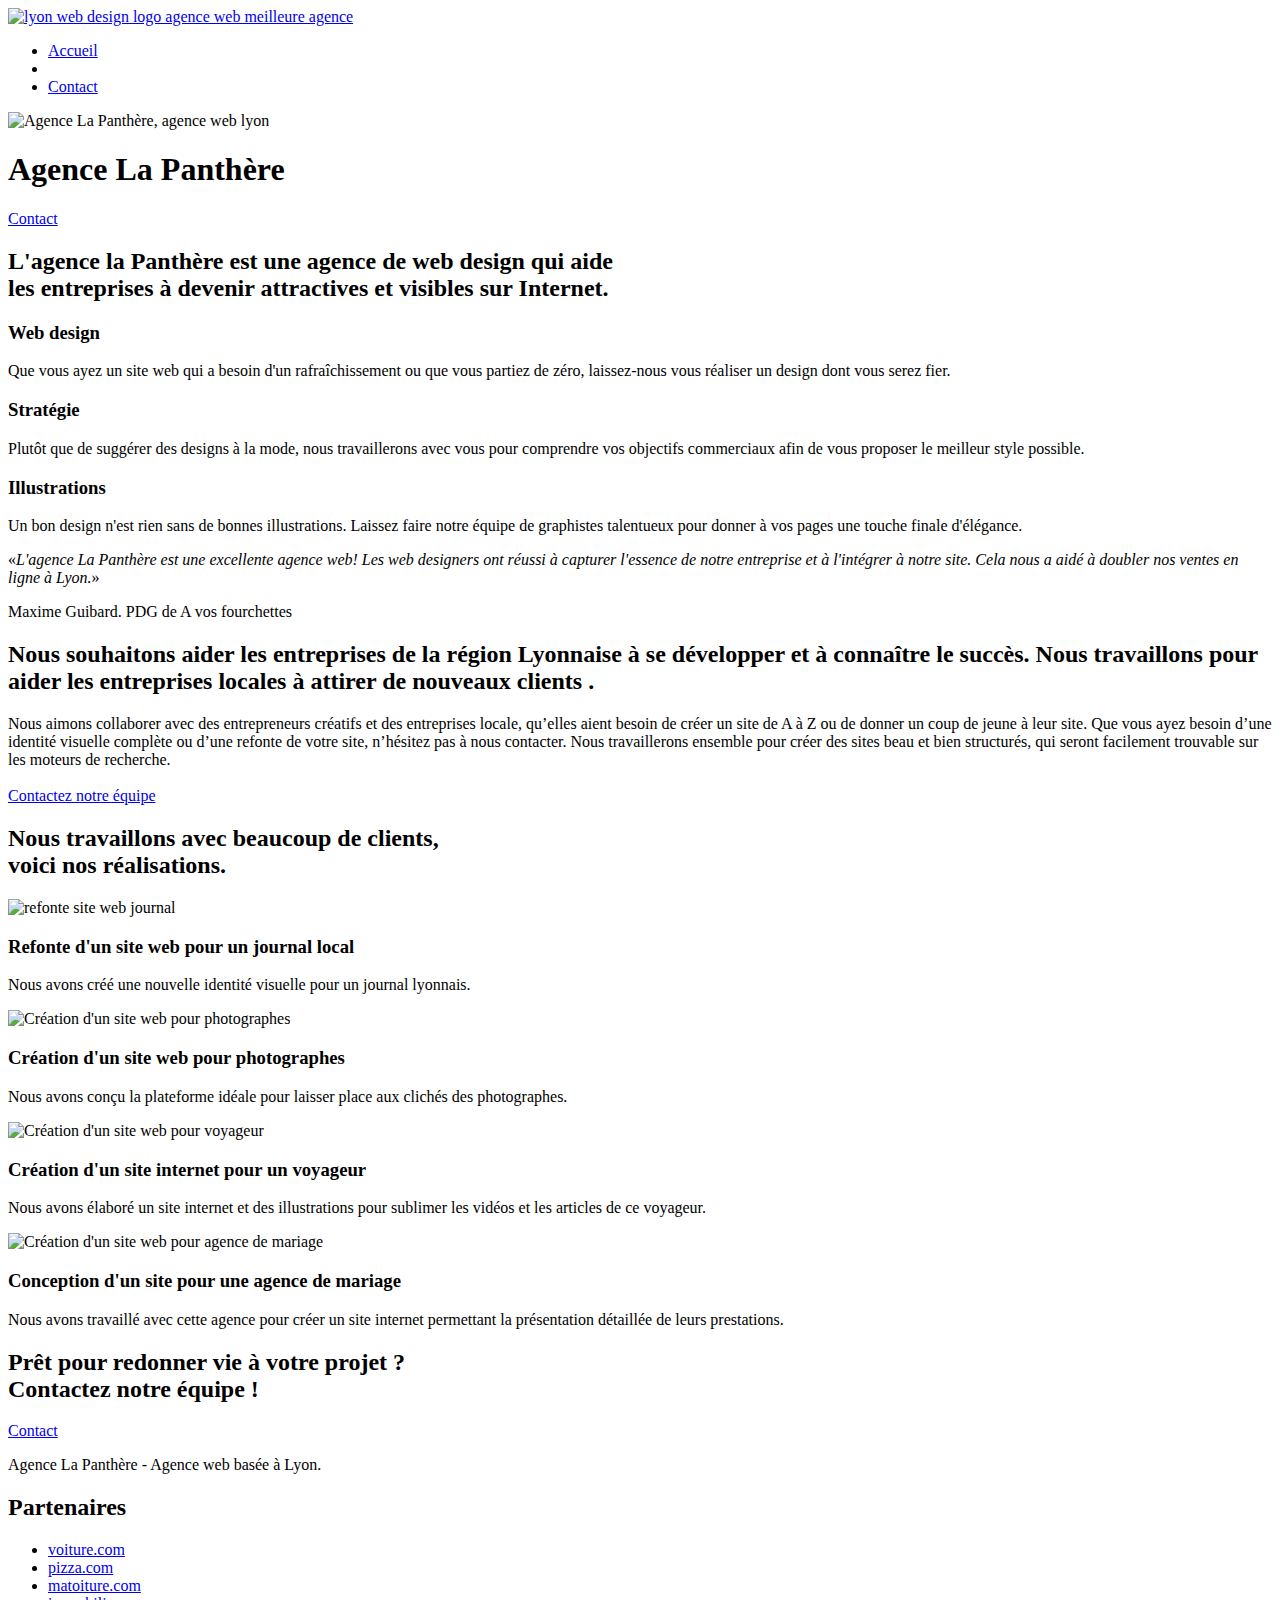
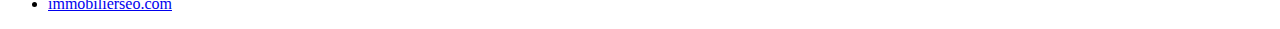
==== index.html @ 060bcd55 "minifierfontawesomecss" ====
<!doctype html>
<html lang="fr">
<head>
    <meta charset="utf-8">
    <meta name="keywords" content=" agence design lyon, web design, graphistes, graphiste, entrepreneurs créatifs, identité visuelle, comment for web design, comment apprendre le web design, comment faire du web design, comment faire responsive web design, comment réaliser un web design, comment créer un design web avec photoshop, comment faire un site web design, comment créer un site web design, outil web design, pourquoi choisir le design, qu'est ce que web design, qui crée des sites internet, le web design c'est quoi">
    <meta name="description" content="L'agence la Panthère, située à Lyon, est une agence de web design qui aide les entreprises à devenir attractives et visibles sur Internet.">
    <meta name="viewport" content="width=device-width, initial-scale=1.0, viewport-fit=cover">
	<meta name=" robots" content=" index, follow"/>
    <link rel="shortcut icon" type="image/png" href="favicon.jpg">
    
	<link rel="stylesheet" type="text/css" href="./css/bootstrap.min.css">
	<link rel="stylesheet" type="text/css" href="style.css">
	<link rel="stylesheet" type="text/css" href="./css/font-awesome.min.css">
	<link rel="stylesheet" type="text/css" href="./css/et-line.min.css">
	
    
	<script src="./js/jquery-2.1.0.min.js"></script>
	<script src="./js/bootstrap.min.js"></script>
	<script src="./js/blocs.min.js"></script>
	<script src="./js/jquery.touchSwipe.js" defer></script>
	<script src="./js/gmaps.js"></script>

    <title>La Panthère, agence de web design - Lyon</title>

    
</head>
<body>

<div class="page-container">

	<header>
		<div class="bloc bgc-white l-bloc " id="bloc-0">
			<div class="container bloc-sm">

				<nav class="navbar row">
					<div class="navbar-header">
						<a class="navbar-brand" href="index.html"><img src="img/agence-la-panthere-monochrome.webp" alt="lyon web design logo agence web meilleure agence" height="40" width="auto" /></a>
					</div>
					<div class="collapse navbar-collapse navbar-1 special-dropdown-nav">
						<ul class="site-navigation nav navbar-nav">
							<li>
								<a href="index.html">Accueil</a>
							</li>
							<li>
							</li>
							<li>
								<a href="contact.html">Contact</a>
							</li>
						</ul>
					</div>
				</nav>
			</div>
		</div>
	</header>

	<main>
		<div class="bloc bgc-dark-slate-blue bg-banniere d-bloc bg-t-edge bloc-bg-texture texture-paper b-parallax" id="bloc-1-hero">
			<div class="container bloc-lg">
				<div class="row tight-width-space white-background">
					<div class="row tight-width-whitespace">
						<div class="col-sm-12">
							<img src="img/logo.webp" class="center-block image-resize-mode" height="auto" width="100" alt="Agence La Panthère, agence web lyon" />
							<h1 class="text-center hero-bloc-text tc-white ">
								Agence La Panthère
							</h1>
							<div class="text-center">
								<a href="contact.html" class="btn btn-lg btn-clean btn-rd cta-hero btn-atomic-tangerine" id="cta-hero">Contact</a>
							</div>
						</div>
					</div>
				</div>
			</div>
		</div>

		<div class="bloc bgc-white l-bloc" id="bloc-2-services">
			<div class="container bloc-md">
				<div class="row">
					<div class="col-sm-12 text-center">
						<h2>L'agence la Panthère est une agence de web design qui aide <br> les entreprises à devenir attractives et visibles sur Internet.</h2>
					</div>
				</div>
				<div class="row voffset-lg med-width-whitespace">
					<div class="col-sm-4">
						<div class="text-center">
							<span class="et-icon-browser sm-shadow icon-dark-slate-blue icons icon-lg"></span>
						</div>
						<h3 class="mg-md text-center">
							Web design
						</h3>
						<p class="text-center ">
							Que vous ayez un site web qui a besoin d'un rafraîchissement ou que vous partiez de zéro, laissez-nous vous réaliser un design dont vous serez fier.
						</p>
					</div>
					<div class="col-sm-4">
						<div class="text-center">
							<span class="et-icon-presentation sm-shadow icon-dark-slate-blue icons icon-lg"></span>
						</div>
						<h3 class="mg-md text-center">
							Stratégie
						</h3>
						<p class="text-center ">
							Plutôt que de suggérer des designs à la mode, nous travaillerons avec vous pour comprendre vos objectifs commerciaux afin de vous proposer le meilleur style possible.<br>
						</p>
					</div>
					<div class="col-sm-4">
						<div class="text-center">
							<span class="et-icon-edit sm-shadow icon-dark-slate-blue icons icon-lg"></span>
						</div>
						<h3 class="mg-md text-center">
							Illustrations
						</h3>
						<p class="text-center ">
							Un bon design n'est rien sans de bonnes illustrations. Laissez faire notre équipe de graphistes talentueux pour donner à vos pages une touche finale d'élégance.
						</p>
					</div>
				</div>
				<div class="row voffset-lg voffset">
					<div class="col-xs-12 col-md-8 col-md-offset-2 text-center">
						<q><i>L'agence La Panthère est une excellente agence web! Les web designers ont réussi à capturer l'essence de notre entreprise et à l'intégrer à notre site. Cela nous a aidé à doubler nos ventes en ligne à Lyon.</i></q>
						<p>Maxime Guibard. PDG de A vos fourchettes</p>
					</div>
				</div>
			</div>
		</div>

		<div class="bloc tc-white bgc-atomic-tangerine bg-presentation d-bloc bloc-bg-texture texture-paper b-parallax" id="bloc-3-what-i-do">
			<div class="container bloc-lg">
				<div class="row tight-width-whitespace black-background">
					<div class="col-sm-12">
						<h2 class="mg-md text-center tc-white">
							Nous souhaitons aider les entreprises de la région Lyonnaise à se développer et à connaître le succès. Nous travaillons pour aider les entreprises locales à attirer de nouveaux clients .<br>
						</h2>
						<p class="text-center white">
							Nous aimons collaborer avec des entrepreneurs créatifs et des entreprises locale, qu’elles aient besoin de créer un site de A à Z ou de donner un coup de jeune à leur site. Que vous ayez besoin d’une identité visuelle complète ou d’une refonte de votre site, n’hésitez pas à nous contacter. Nous travaillerons ensemble pour créer des sites beau et bien structurés, qui seront facilement trouvable sur les moteurs de recherche. <br><br><a class="ltc-white bold-link" href="contact.html">Contactez notre équipe</a><br>
						</p>
					</div>
				</div>
			</div>
		</div>

		<div class="bloc bgc-white bg-lines-h2-bg bg-repeat l-bloc" id="bloc-4-portfolio">
			<div class="container bloc-lg">
				<div class="row">
					<div class="col-sm-12 text-center">
						<h2>Nous travaillons avec beaucoup de clients, <br> voici nos réalisations.</h2>
					</div>
				</div>
				<div class="row tight-width-whitespace portfolio-row">
					<div class="col-sm-6">
						<img src="img/1.webp" alt="refonte site web journal" class="img-responsive portfolio-thumb" />
						<h3 class="mg-md text-center">
							Refonte d'un site web pour un journal local
						</h3>
						<p class="text-center">
							Nous avons créé une nouvelle identité visuelle pour un journal lyonnais.
						</p>
					</div>
					<div class="col-sm-6">
						<img src="img/2.webp" class="img-responsive portfolio-thumb" alt="Création d'un site web pour photographes" />
						<h3 class="mg-md text-center">
							Création d'un site web pour photographes
						</h3>
						<p class="text-center">
							Nous avons conçu la plateforme idéale pour laisser place aux clichés des photographes.
						</p>
					</div>
				</div>
				<div class="row tight-width-whitespace portfolio-row">
					<div class="col-sm-6">
						<img src="img/3.webp" class="img-responsive portfolio-thumb" alt="Création d'un site web pour voyageur"/>
						<h3 class="mg-md text-center">
							Création d'un site internet pour un voyageur
						</h3>
						<p class="text-center">
							Nous avons élaboré un site internet et des illustrations pour sublimer les vidéos et les articles de ce voyageur.
						</p>
					</div>
					<div class="col-sm-6">
						<img src="img/4.webp" class="img-responsive portfolio-thumb" alt="Création d'un site web pour agence de mariage" />
						<h3 class="mg-md text-center">
							Conception d'un site pour une agence de mariage
						</h3>
						<p class="text-center">
							Nous avons travaillé avec cette agence pour créer un site internet permettant la présentation détaillée de leurs prestations.
						</p>
					</div>
				</div>
			</div>
		</div>

		<div class="bloc bgc-dark-slate-blue bg-banniere d-bloc bloc-bg-texture texture-paper" id="bloc-5-cta">
			<div class="container bloc-lg">
				<div class="row tight-width-space white-background">
					<div class="row">
						<h2 class="mg-md text-center tc-white">
							Prêt pour redonner vie à votre projet ?<br>Contactez notre équipe !
						</h2>
						<div class="col-sm-12 text-center">
							<a href="contact.html" class="btn btn-atomic-tangerine btn-clean btn-rd btn-lg cta-hero">Contact</a>
						</div>
					</div>
				</div>
			</div>
		</div>
	</main>

	<footer>
		<div class="bloc bgc-atomic-tangerine d-bloc" id="bloc-8">
			<div class="container bloc-sm">
				<div class="row">
					<div class="col-sm-12">
						<p class="text-center white descriptionsite">
							Agence La Panthère - Agence web basée à Lyon.<br>
						</p>
						<div class="row row-no-gutters social descriptionsite">
							<div class="col-sm-3">
								<div class="text-center">
									<a class="social" href="index.html" aria-label="twitter"><span class="fa fa-twitter icon-md"></span></a>
								</div>
							</div>
							<div class="col-sm-3">
								<div class="text-center">
									<a class="social" href="index.html" aria-label="facebook"><span class="fa fa-facebook icon-md"></span></a>
								</div>
							</div>
							<div class="col-sm-3">
								<div class="text-center">
									<a class="social" href="index.html" aria-label="dribbble"><span class="fa fa-dribbble icon-md"></span></a>
								</div>
							</div>
							<div class="col-sm-3">
								<div class="text-center">
									<a class="social" href="index.html" aria-label="instagram"><span class="fa fa-instagram icon-md"></span></a>
								</div>
							</div>
						</div>
						<div class="row">
							<div class="col-sm-4">
								<h2>Partenaires</h2>
									<ul>
										<li><a href="voiture.com">voiture.com</a></li>
										<li><a href="pizza.com">pizza.com</a></li>
										<li><a href="matoiture.com">matoiture.com</a></li>
										<li><a href="immobilierseo.com">immobilierseo.com</a></li>
									</ul>		
							</div>
						</div>
					</div>
				</div>
			</div>
		</div>
	</footer>

</div>

  

</body>
</html>
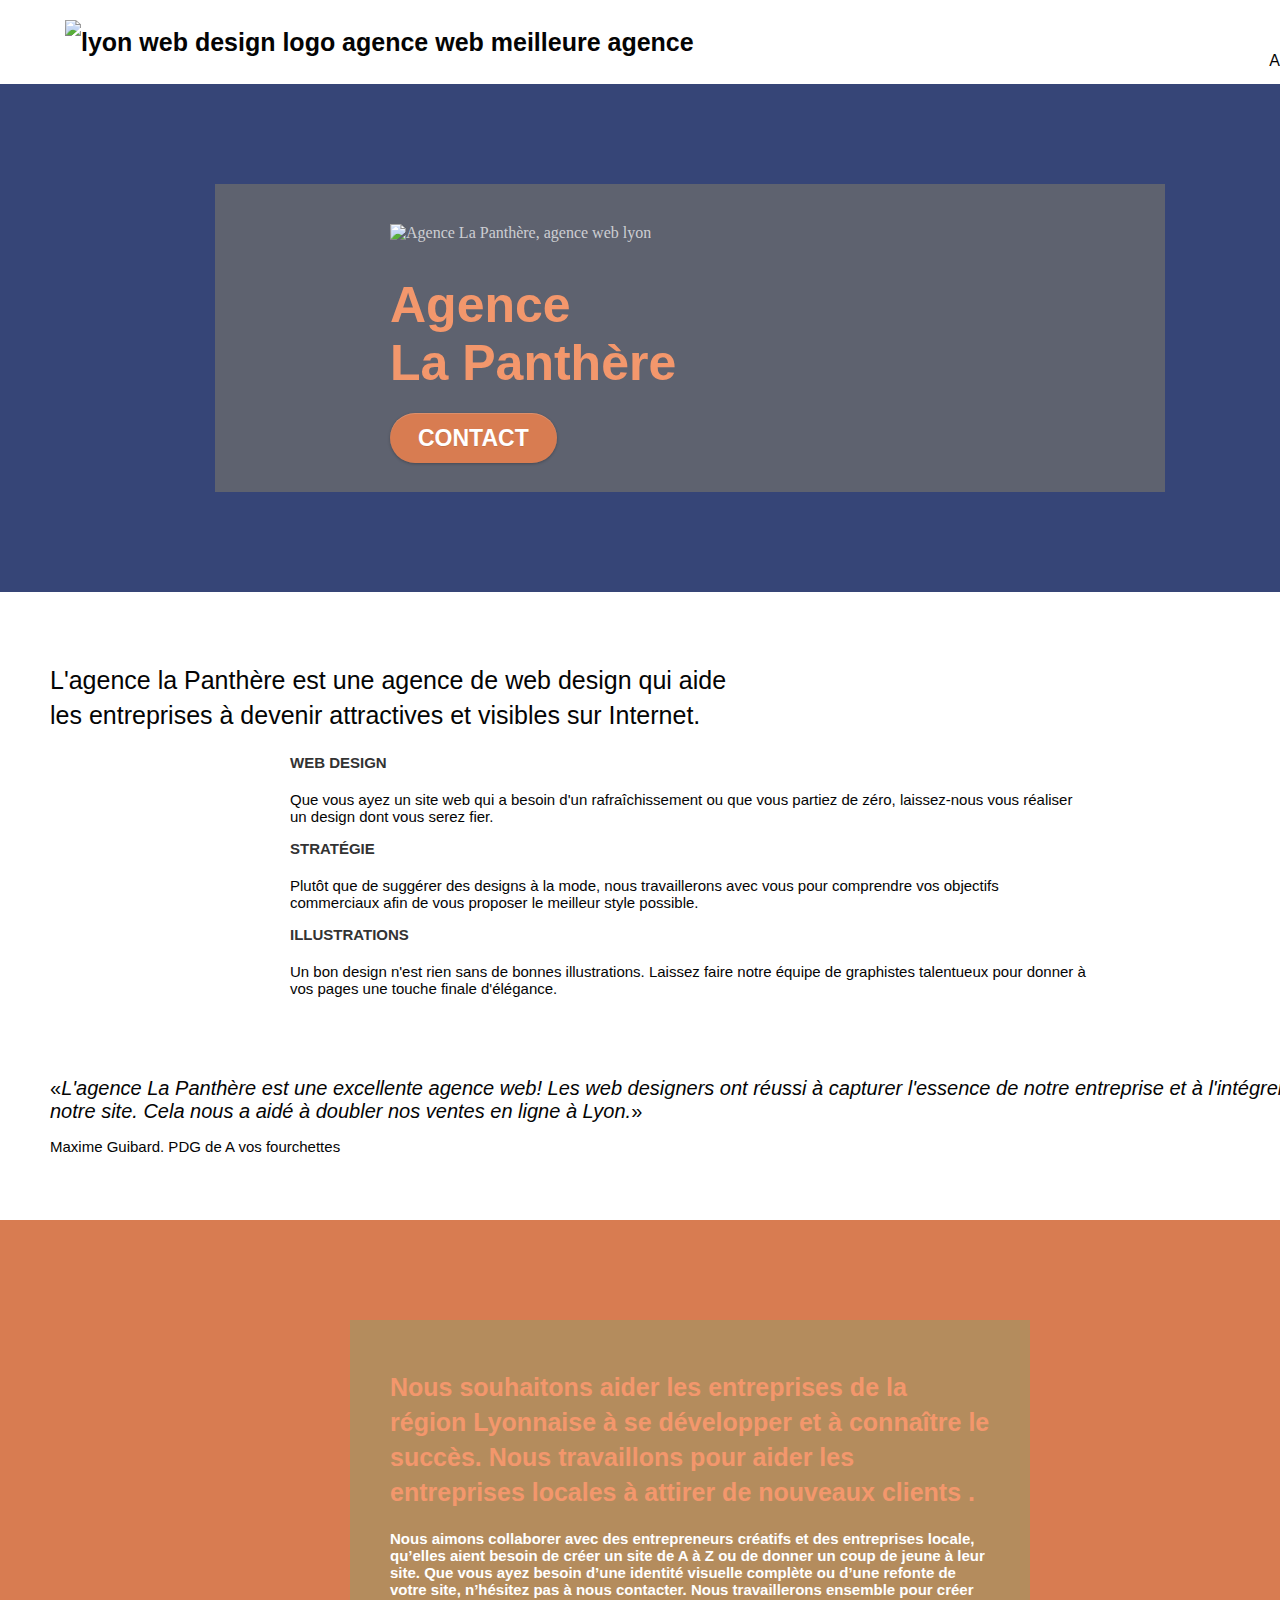
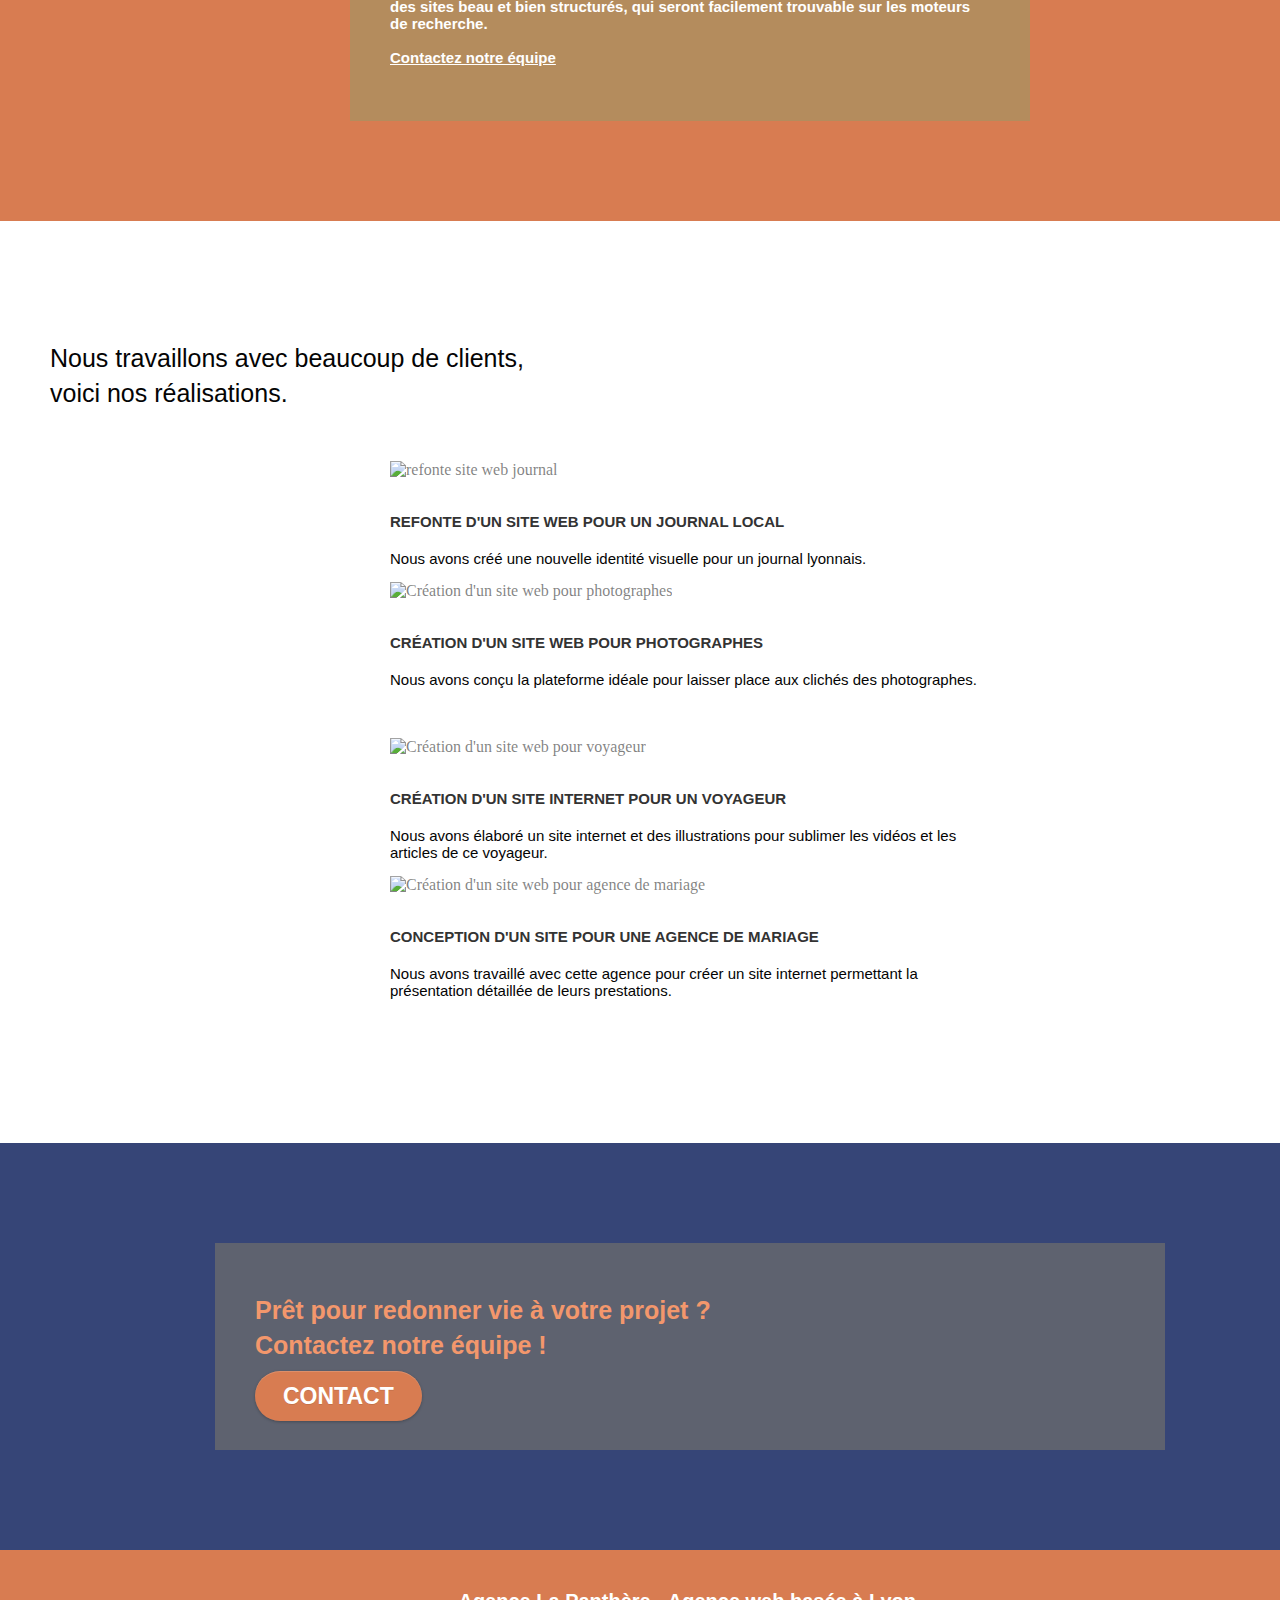
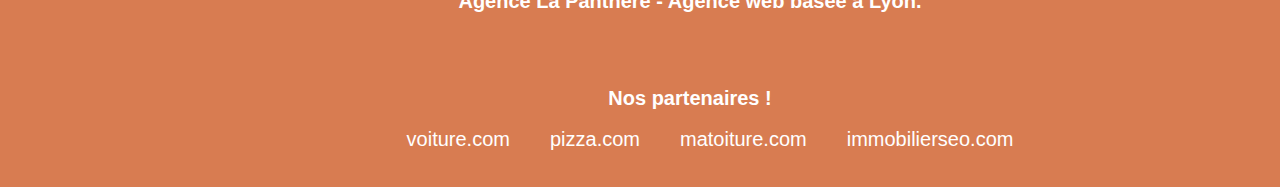
==== commit 8d42b5ab: "mediaqueries" ====
--- a/index.html
+++ b/index.html
@@ -34,7 +34,7 @@
 
 				<nav class="navbar row">
 					<div class="navbar-header">
-						<a class="navbar-brand" href="index.html"><img src="img/agence-la-panthere-monochrome.webp" alt="lyon web design logo agence web meilleure agence" height="40" width="auto" /></a>
+						<a class="navbar-brand" href="index.html"><img src="img/agence-la-panthere-monochrome.webp" alt="lyon web design logo agence web meilleure agence" height="40" width="217" /></a>
 					</div>
 					<div class="collapse navbar-collapse navbar-1 special-dropdown-nav">
 						<ul class="site-navigation nav navbar-nav">
@@ -59,9 +59,9 @@
 				<div class="row tight-width-space white-background">
 					<div class="row tight-width-whitespace">
 						<div class="col-sm-12">
-							<img src="img/logo.webp" class="center-block image-resize-mode" height="auto" width="100" alt="Agence La Panthère, agence web lyon" />
+							<img src="img/logo.webp" class="center-block image-resize-mode" height="100" width="100" alt="Agence La Panthère, agence web lyon" />
 							<h1 class="text-center hero-bloc-text tc-white ">
-								Agence La Panthère
+								Agence <br> La Panthère
 							</h1>
 							<div class="text-center">
 								<a href="contact.html" class="btn btn-lg btn-clean btn-rd cta-hero btn-atomic-tangerine" id="cta-hero">Contact</a>
@@ -209,10 +209,10 @@
 			<div class="container bloc-sm">
 				<div class="row">
 					<div class="col-sm-12">
-						<p class="text-center white descriptionsite">
-							Agence La Panthère - Agence web basée à Lyon.<br>
-						</p>
-						<div class="row row-no-gutters social descriptionsite">
+						<p class="text-center white">
+							Agence La Panthère - Agence web basée à Lyon.
+						</p>
+						<div class="row row-no-gutters social">
 							<div class="col-sm-3">
 								<div class="text-center">
 									<a class="social" href="index.html" aria-label="twitter"><span class="fa fa-twitter icon-md"></span></a>
@@ -236,7 +236,7 @@
 						</div>
 						<div class="row">
 							<div class="col-sm-4">
-								<h2>Partenaires</h2>
+								<h2>Nos partenaires !</h2>
 									<ul>
 										<li><a href="voiture.com">voiture.com</a></li>
 										<li><a href="pizza.com">pizza.com</a></li>
--- a/style.css
+++ b/style.css
@@ -0,0 +1,1152 @@
+body {
+    margin: 0;
+    padding: 0;
+    background: #FFF;
+    overflow-x: hidden;
+    -webkit-font-smoothing: antialiased;
+    -moz-osx-font-smoothing: grayscale;
+}
+
+a,
+button {
+    transition: all .3s ease-in-out;
+    outline: none!important;
+}
+
+a:hover {
+    text-decoration: none;
+    cursor: pointer;
+}
+
+#page-loading-blocs-notifaction {
+    position: fixed;
+    top: 0;
+    bottom: 0;
+    width: 100%;
+    z-index: 100000;
+    background: #FFFFFF url("img/pageload-spinner.gif") no-repeat center center;
+}
+
+.bloc {
+    width: 100%;
+    clear: both;
+    background: 50% 50% no-repeat;
+    padding: 0 50px;
+    -webkit-background-size: cover;
+    -moz-background-size: cover;
+    -o-background-size: cover;
+    background-size: cover;
+    position: relative;
+}
+
+.bloc .container {
+    padding-left: 0;
+    padding-right: 0;
+}
+
+.bloc-lg {
+    padding: 100px 50px;
+}
+
+.bloc-md {
+    padding: 50px;
+}
+
+.bloc-sm {
+    padding: 20px 50px;
+}
+
+.bg-center,
+.bg-l-edge,
+.bg-r-edge,
+.bg-t-edge,
+.bg-b-edge,
+.bg-tl-edge,
+.bg-bl-edge,
+.bg-tr-edge,
+.bg-br-edge,
+.bg-repeat {
+    -webkit-background-size: auto!important;
+    -moz-background-size: auto!important;
+    -o-background-size: auto!important;
+    background-size: auto!important;
+}
+
+.bg-repeat {
+    background: repeat;
+}
+
+.bg-t-edge {
+    background: top no-repeat;
+}
+
+.bloc-bg-texture::before {
+    content: "";
+    background-size: 2px 2px;
+    position: absolute;
+    top: 0;
+    bottom: 0;
+    left: 0;
+    right: 0;
+}
+
+.texture-paper::before {
+    background: url("img/texture-paper.webp");
+    background-size: 280px 280px;
+    opacity: 0.5;
+}
+
+.b-parallax {
+    background-attachment: fixed;
+}
+
+.d-bloc {
+    color: rgba(255, 255, 255, .7);
+}
+
+.d-bloc button:hover {
+    color: rgba(255, 255, 255, .9);
+}
+
+.d-bloc .icon-round,
+.d-bloc .icon-square,
+.d-bloc .icon-rounded,
+.d-bloc .icon-semi-rounded-a,
+.d-bloc .icon-semi-rounded-b {
+    border-color: rgba(255, 255, 255, .9);
+}
+
+.d-bloc .divider-h span {
+    border-color: rgba(255, 255, 255, .2);
+}
+
+.d-bloc .a-btn,
+.d-bloc .navbar a,
+.d-bloc .navbar-brand,
+.d-bloc a .icon-sm,
+.d-bloc a .icon-md,
+.d-bloc a .icon-lg,
+.d-bloc a .icon-xl,
+.d-bloc h1 a,
+.d-bloc h2 a,
+.d-bloc h3 a,
+.d-bloc h4 a,
+.d-bloc h5 a,
+.d-bloc h6 a,
+.d-bloc p a {
+    color: rgba(255, 255, 255, .6);
+}
+
+.d-bloc .a-btn:hover,
+.d-bloc .navbar a:hover,
+.d-bloc .navbar-brand:hover,
+.d-bloc a:hover .icon-sm,
+.d-bloc a:hover .icon-md,
+.d-bloc a:hover .icon-lg,
+.d-bloc a:hover .icon-xl,
+.d-bloc h1 a:hover,
+.d-bloc h2 a:hover,
+.d-bloc h3 a:hover,
+.d-bloc h4 a:hover,
+.d-bloc h5 a:hover,
+.d-bloc h6 a:hover,
+.d-bloc p a:hover {
+    color: rgba(255, 255, 255, 1);
+}
+
+.d-bloc .navbar-toggle .icon-bar {
+    background: rgba(255, 255, 255, 1);
+}
+
+.d-bloc .btn-wire,
+.d-bloc .btn-wire:hover {
+    color: rgba(255, 255, 255, 1);
+    border-color: rgba(255, 255, 255, 1);
+}
+
+.d-bloc .panel {
+    color: rgba(0, 0, 0, .5);
+}
+
+.d-bloc .panel button:hover {
+    color: rgba(0, 0, 0, .7);
+}
+
+.d-bloc .panel icon {
+    border-color: rgba(0, 0, 0, .7);
+}
+
+.d-bloc .panel .divider-h span {
+    border-color: rgba(0, 0, 0, .1);
+}
+
+.d-bloc .panel .a-btn {
+    color: rgba(0, 0, 0, .6);
+}
+
+.d-bloc .panel .a-btn:hover {
+    color: rgba(0, 0, 0, 1);
+}
+
+.d-bloc .panel .btn-wire,
+.d-bloc .panel .btn-wire:hover {
+    color: rgba(0, 0, 0, .7);
+    border-color: rgba(0, 0, 0, .3);
+}
+
+.d-bloc .panel,
+.l-bloc {
+    color: rgba(0, 0, 0, .5);
+}
+
+.d-bloc .panel button:hover,
+.l-bloc button:hover {
+    color: rgba(0, 0, 0, .7);
+}
+
+.l-bloc .icon-round,
+.l-bloc .icon-square,
+.l-bloc .icon-rounded,
+.l-bloc .icon-semi-rounded-a,
+.l-bloc .icon-semi-rounded-b {
+    border-color: rgba(0, 0, 0, .7);
+}
+
+.d-bloc .panel .divider-h span,
+.l-bloc .divider-h span {
+    border-color: rgba(0, 0, 0, .1);
+}
+
+.d-bloc .panel .a-btn,
+.l-bloc .a-btn,
+.l-bloc .navbar a,
+.l-bloc .navbar-brand,
+.l-bloc a .icon-sm,
+.l-bloc a .icon-md,
+.l-bloc a .icon-lg,
+.l-bloc a .icon-xl,
+.l-bloc h1 a,
+.l-bloc h2 a,
+.l-bloc h3 a,
+.l-bloc h4 a,
+.l-bloc h5 a,
+.l-bloc h6 a,
+.l-bloc p a {
+    color: rgba(0, 0, 0, .6);
+}
+
+.d-bloc .panel .a-btn:hover,
+.l-bloc .a-btn:hover,
+.l-bloc .navbar a:hover,
+.l-bloc .navbar-brand:hover,
+.l-bloc a:hover .icon-sm,
+.l-bloc a:hover .icon-md,
+.l-bloc a:hover .icon-lg,
+.l-bloc a:hover .icon-xl,
+.l-bloc h1 a:hover,
+.l-bloc h2 a:hover,
+.l-bloc h3 a:hover,
+.l-bloc h4 a:hover,
+.l-bloc h5 a:hover,
+.l-bloc h6 a:hover,
+.l-bloc p a:hover {
+    color: rgba(0, 0, 0, 1);
+}
+
+.l-bloc .navbar-toggle .icon-bar {
+    color: rgba(0, 0, 0, .6);
+}
+
+.d-bloc .panel .btn-wire,
+.d-bloc .panel .btn-wire:hover,
+.l-bloc .btn-wire,
+.l-bloc .btn-wire:hover {
+    color: rgba(0, 0, 0, .7);
+    border-color: rgba(0, 0, 0, .3);
+}
+
+.voffset {
+    margin-top: 30px;
+}
+
+.voffset-lg {
+    margin-top: 80px;
+}
+
+.row-no-gutters {
+    margin-right: 0;
+    margin-left: 0;
+}
+
+.row.row-no-gutters > [class^="col-"],
+.row.row-no-gutters > [class*=" col-"] {
+    padding-right: 0;
+    padding-left: 0;
+}
+
+#bloc-1-hero h1 {
+    font-size: 50px;
+    font-weight: bold;
+}
+
+.navbar {
+    margin-bottom: 0;
+    z-index: 1;
+}
+
+.navbar-brand {
+    height: auto;
+    padding: 3px 15px;
+    font-size: 25px;
+    font-weight: normal;
+    font-weight: 600;
+    line-height: 44px;
+}
+
+.navbar-brand img {
+    max-height: 200px;
+    margin: 0 5px 0 0;
+    display: inline;
+}
+
+.navbar-brand img[src$=svg] {
+    min-width: 100px;
+}
+
+.nav-center .navbar-brand img {
+    margin: 0;
+}
+
+.navbar .nav {
+    padding-top: 2px;
+    margin-right: -16px;
+    float: right;
+    z-index: 1; 
+}
+
+.nav > li {
+    float: left;
+    margin-top: 4px;
+    font-size: 16px;
+    list-style: none;
+    
+}
+
+.navbar-nav .open .dropdown-menu > li > a {
+    text-align: inherit;
+}
+
+.nav > li a:hover,
+.nav > li a:focus {
+    background: transparent;
+}
+
+.navbar-toggle {
+    margin: 10px 10px 0 0;
+    border: 0px;
+}
+
+.navbar-toggle:hover {
+    background: transparent!important;
+}
+
+.navbar-toggle .icon-bar {
+    background-color: rgba(0, 0, 0, .5);
+    width: 26px;
+}
+
+.nav-invert .navbar .nav {
+    float: left;
+}
+
+.nav-invert .navbar-header,
+.nav-invert .navbar-brand {
+    float: right;
+    position: relative;
+    z-index: 2;
+}
+
+@media (min-width: 768px) {
+    .site-navigation {
+        position: absolute;
+        top: 50%;
+        right: 20px;
+        transform: translate(0, -50%);
+        -webkit-transform: translateY(-50%);
+    }
+    .nav > li .dropdown-menu a,
+    .nav > li .dropdown-menu a:hover {
+        color: #484848;
+    }
+    .nav-invert .site-navigation {
+        left: 0;
+        right: 0;
+    }
+    .nav-center {
+        text-align: center;
+    }
+    .nav-center .navbar-header {
+        width: 100%;
+    }
+    .nav-center .navbar-header,
+    .nav-center .navbar-brand,
+    .nav-center .nav > li {
+        float: none;
+        display: inline-block;
+    }
+    .nav-center .site-navigation {
+        position: relative;
+        width: 100%;
+        right: 0;
+        margin-right: 0px;
+        margin-top: 20px;
+    }
+    .nav-center.mini-nav .navbar-toggle {
+        float: none;
+        margin: 10px auto 0;
+    }
+}
+
+.nav > li > .dropdown a {
+    background: none!important;
+    display: block;
+    padding: 14px 15px;
+}
+
+nav .caret {
+    margin: 0 5px;
+}
+
+.dropdown-menu .dropdown-menu {
+    top: -8px;
+    left: 100%;
+}
+
+.dropdown-menu .dropmenu-flow-right {
+    top: 100%;
+    left: 0;
+    margin-left: -1px;
+    border-top-left-radius: 0;
+    border-top-right-radius: 0;
+}
+
+.dropdown-menu .dropdown span {
+    border: 4px solid black;
+    border-top-color: transparent;
+    border-right-color: transparent;
+    border-bottom-color: transparent;
+    margin: 6px -5px 0 0!important;
+    float: right;
+}
+
+.mg-md {
+    margin-top: 10px;
+    margin-bottom: 20px;
+}
+
+.mg-lg {
+    margin-top: 10px;
+    margin-bottom: 40px;
+}
+
+.btn {
+    margin: 0 5px 5px 0;
+}
+
+.btn.pull-right {
+    margin: 0 0 5px 5px;
+}
+
+.btn-d,
+.btn-d:hover,
+.btn-d:focus {
+    color: #FFF;
+    background: rgba(0, 0, 0, .3);
+}
+
+button {
+    outline: none!important;
+}
+
+.btn-rd {
+    border-radius: 40px;
+}
+
+.btn-clean {
+    border: 1px solid rgba(0, 0, 0, .08);
+    border-bottom-color: rgba(0, 0, 0, .1);
+    text-shadow: 0 1px 0 rgba(0, 0, 1, .1);
+    box-shadow: 0 1px 3px rgba(0, 0, 1, .25), inset 0 1px 0 0 rgba(255, 255, 255, .15);
+}
+
+.icon-md {
+    font-size: 30px!important;
+}
+
+.icon-lg {
+    font-size: 60px!important;
+}
+
+.sm-shadow {
+    text-shadow: 0 1px 2px rgba(0, 0, 0, .3);
+}
+
+.panel-sq,
+.panel-sq .panel-heading,
+.panel-sq .panel-footer {
+    border-radius: 0;
+}
+
+.panel-rd {
+    border-radius: 30px;
+}
+
+.panel-rd .panel-heading {
+    border-radius: 29px 29px 0 0;
+}
+
+.panel-rd .panel-footer {
+    border-radius: 0 0 29px 29px;
+}
+
+.form-control {
+    border-color: rgba(0, 0, 0, .1);
+    box-shadow: none;
+}
+
+.scrollToTop {
+    width: 40px;
+    height: 40px;
+    position: fixed;
+    bottom: 20px;
+    right: 20px;
+    opacity: 0;
+    z-index: 500;
+    transition: all .3s ease-in-out;
+}
+
+.scrollToTop span {
+    margin-top: 6px;
+}
+
+.showScrollTop {
+    font-size: 14px;
+    opacity: 1;
+}
+
+a[data-lightbox] {
+    position: relative;
+    display: block;
+    text-align: center;
+}
+
+a[data-lightbox]:hover::before {
+    content: "+";
+    font-family: "HelveticaNeue-Light", "Helvetica Neue Light", "Helvetica Neue", Helvetica, Arial;
+    font-size: 32px;
+    width: 50px;
+    height: 50px;
+    margin-left: -25px;
+    border-radius: 50%;
+    background: rgba(0, 0, 0, .6);
+    color: #FFF;
+    font-weight: 100;
+    z-index: 1;
+    position: absolute;
+    top: 50%;
+    transform: translateY(-50%);
+    -webkit-transform: translateY(-50%);
+}
+
+a[data-lightbox]:hover img {
+    opacity: 0.6;
+    -webkit-animation-fill-mode: none;
+    animation-fill-mode: none;
+}
+
+#lightbox-modal {
+    display: flex;
+    align-items: center;
+}
+
+#lightbox-modal .modal-dialog {
+    width: 90%;
+    max-width: 900px;
+    margin: 0 auto 0;
+}
+
+#lightbox-modal .modal-dialog img {
+    max-height: 90vh;
+    margin: 0 auto;
+}
+
+.lightbox-caption {
+    padding: 20px;
+    color: #FFF;
+    background: rgba(0, 0, 0, .5);
+    position: absolute;
+    left: 15px;
+    right: 15px;
+    bottom: 5px;
+}
+
+.close-lightbox {
+    color: #FFF;
+    font-size: 30px;
+    position: absolute;
+    top: 20px;
+    right: 20px;
+    z-index: 20;
+    background: rgba(0, 0, 0, .5);
+    border: none;
+    line-height: 30px;
+    padding: 0 9px 5px;
+    opacity: 0.3;
+}
+
+.close-lightbox:hover,
+.next-lightbox:hover,
+.prev-lightbox:hover {
+    opacity: 1.0;
+    color: #FFF;
+}
+
+.next-lightbox,
+.prev-lightbox {
+    font-size: 20px;
+    color: rgba(255, 255, 255, .9);
+    background: rgba(0, 0, 0, .5);
+    transition: all .2s ease-in-out;
+    position: absolute;
+    top: 45%;
+    z-index: 1;
+    opacity: 0.4;
+}
+
+.next-lightbox {
+    padding: 6px 8px 1px 13px;
+    right: 25px;
+}
+
+.prev-lightbox {
+    padding: 6px 13px 1px 10px;
+    left: 25px;
+}
+
+.snapshot-lb .modal-body {
+    padding-bottom: 45px;
+}
+
+.snapshot-lb .lightbox-caption {
+    padding: 0;
+    color: rgba(0, 0, 0, .5);
+    background: none;
+}
+
+h1,
+h2,
+h3,
+h4,
+h5,
+h6,
+p,
+label,
+.btn,
+a,
+q {
+    font-family: "helvetica",Arial, Helvetica, sans-serif;
+    font-weight: 400;
+    color: #040404!important;
+}
+
+
+
+.hero-bloc-text {
+    font-size: 38px;
+}
+
+.hero-bloc-text-sub {
+    font-size: 36px;
+}
+
+.statement-bloc-text {
+    line-height: 26px;
+    font-style: italic;
+    font-size: 20px;
+    text-align: center;
+    font-weight: lighter;
+    max-width: 520px;
+    margin: auto auto auto auto;
+}
+
+p {
+    font-size: 15px;
+}
+
+q {
+    font-size: 20px;
+}
+
+.tight-width-whitespace {
+    max-width: 600px;
+    margin: auto auto auto auto;
+}
+
+.tight-width-space {
+    max-width: 870px;
+    margin: auto auto auto auto;
+}
+
+.h1 {
+    font-size: 20px;
+    font-family: "Open Sans",Arial, Helvetica, sans-serif;
+}
+
+.cta-hero {
+    margin-top: 22px;
+    color: #FFFFFF!important;
+    text-transform: uppercase;
+    padding: 12px 28px 12px 28px;
+    font-size: 23px;
+    font-weight: 700;
+}
+
+.social {
+    max-width: 400px;
+    margin: auto auto auto auto;
+}
+
+h2 {
+    font-size: 25px;
+    line-height: 1.4em;
+}
+
+h3 {
+    font-size: 15px;
+    text-transform: uppercase;
+    font-weight: 700;
+    color: #333333!important;
+}
+
+.med-width-whitespace {
+    max-width: 800px;
+    margin: auto auto auto auto;
+    box-shadow: 0px 0px 0px #000000;
+}
+
+
+h4 {
+    color: #333333!important;
+}
+
+.icons {
+    margin-bottom: 14px;
+    margin-top: 24px;
+}
+
+.white {
+    color: #FFFFFF!important;
+    font-weight: bold;
+}
+
+.portfolio-thumb {
+    margin-bottom: 24px;
+    width: 300px;
+    height: auto;
+   
+}
+
+.portfolio-row {
+    margin-bottom: 44px;
+    margin-top: 50px; 
+    align-items: center;
+}
+
+.avatar {
+    box-shadow: 0px 4px 9px rgba(0, 0, 0, 0.3);
+}
+
+.black-background {
+    background-color: rgba(165, 147, 99, 0.7);
+    padding: 40px 40px 40px 40px;
+}
+
+.white-background {
+    background-color: rgba(165, 147, 99, 0.374);
+    padding: 40px 40px 40px 40px;
+}
+
+.bold-link {
+    font-weight: 900;
+    text-decoration: underline!important;
+}
+
+.bgc-white {
+    background-color: #FFFFFF;
+}
+
+.bgc-dark-slate-blue {
+    background-color: #364577;
+}
+
+.bgc-atomic-tangerine {
+    background-color: #d87c51;
+    display: flex;
+    flex-direction: column;
+    justify-content: center;
+    align-items: center;
+}
+
+.tc-white {
+    color: #F3976C!important;
+    font-weight: bold;
+}
+
+.otc-white {
+    color: white!important;
+}
+
+#bloc-6 .col-sm-12 h1,
+#bloc-6 .col-sm-12  p {
+    font-weight: bold;
+    position: relative;
+}
+
+#bloc-5-cta .row {
+    position:relative;
+}
+
+.btn-atomic-tangerine {
+    background: #d87c51;
+    color: #FFFFFF!important;
+    border: none;
+}
+
+.btn-atomic-tangerine:hover {
+    background: #c27956!important;
+    color: #FFFFFF!important;
+}
+
+.ltc-white {
+    color: #FFFFFF!important;
+}
+
+.ltc-white:hover {
+    color: #cccccc!important;
+}
+
+.ltc-atomic-tangerine {
+    color: #d87c51!important;
+}
+
+.ltc-atomic-tangerine:hover {
+    color: #c27956!important;
+}
+
+.icon-dark-slate-blue {
+    color: #364577!important;
+    border-color: #364577!important;
+}
+
+.bg-dots-bg {
+    background-image: url("img/dots-bg.webp");
+}
+
+.bg-lines-h2-bg {
+    background-image: url("img/lines-h2-bg.webp");
+}
+
+.bg-banniere {
+    background-image: url("img/agence-la-pantherefond.webp");
+}
+
+.bg-presentation {
+    background-image: url("img/image-de-presentation.webp");
+}
+
+footer ul {
+    color: white !important;
+    list-style-type: none;
+    display: flex;
+    align-items: center;
+    justify-content: center;
+}
+
+footer .row {
+    display: flex;
+    flex-direction: row;
+    justify-content: center;
+    align-items: center;
+}
+
+footer a, 
+footer p,
+footer h2 {
+    color: white !important;       
+    padding: 0 20px 0 20px;
+    font-size: 20px;    
+    margin-right: auto;
+    margin-left: auto;
+    text-align: center;
+}
+
+footer .col-sm-4 {
+    padding: 0; 
+
+}
+
+a {
+    text-decoration: none;
+}
+
+footer h2 {
+    font-weight: bold;
+}
+
+@media (max-width: 1024px) {
+    .bloc {
+        padding-left: 20px;
+        padding-right: 20px;
+    }
+    .bloc.full-width-bloc,
+    .bloc-tile-2.full-width-bloc .container,
+    .bloc-tile-3.full-width-bloc .container,
+    .bloc-tile-4.full-width-bloc .container {
+        padding-left: 0;
+        padding-right: 0;
+    }
+}
+
+@media (max-width: 992px) and (min-width: 768px) {
+    .navbar .nav {
+        max-width: 80%
+    }
+    .nav-center.navbar .nav {
+        max-width: 100%
+    }
+}
+
+@media only screen and (min-device-width: 768px) and (max-device-width: 1024px) and (orientation: landscape) {
+    .b-parallax {
+        background-attachment: scroll;
+    }
+}
+
+@media only screen and (min-device-width: 1024px) and (max-device-width: 1366px) and (-webkit-min-device-pixel-ratio: 1.5) {
+    .b-parallax {
+        background-attachment: scroll;
+    }
+}
+
+@media (min-width: 768px) and (max-width: 991px) {
+    .container {
+        width: 100%;
+    }
+    .b-parallax {
+        background-attachment: scroll;
+    }
+    .page-container,
+    #hero-bloc {
+        overflow-x: hidden;
+        position: relative;
+    }
+    .bloc {
+        padding-left: constant(safe-area-inset-left);
+        padding-right: constant(safe-area-inset-right);
+    }
+    .bloc-group,
+    .bloc-group .bloc {
+        display: block;
+        width: 100%;
+    }
+    .bloc-fill-screen .fill-bloc-top-edge,
+    .bloc-fill-screen .fill-bloc-bottom-edge {
+        padding: 0 20px;
+        padding-left: constant(safe-area-inset-left);
+        padding-right: constant(safe-area-inset-right);
+    }
+
+}
+
+
+
+@media (max-width: 767px) {
+    .page-container {
+        overflow-x: hidden;
+        position: relative;
+    }
+
+    .portfolio-thumb {
+        margin-left: auto;
+        margin-right: auto;
+    }
+
+    h1,
+    h2,
+    h3,
+    h4,
+    h5,
+    h6,
+    p,
+    #disqus_thread {
+        padding-left: 10px!important;
+        padding-right: 10px!important;
+        flex-wrap: wrap;
+        display: flex;
+        align-content: center;
+        justify-content: center;
+    }
+    .b-parallax {
+        background-attachment: scroll;
+    }
+    .navbar .nav {
+        padding-top: 0;
+        border-top: 1px solid rgba(0, 0, 0, .2);
+        float: none!important;
+    }
+    .navbar.row {
+        margin-left: 0;
+        margin-right: 0; 
+    }
+    .site-navigation {
+        position: inherit;
+        transform: none;
+        -webkit-transform: none;
+        -ms-transform: none;
+    }
+    .nav > li {
+        margin-top: 0;
+        border-bottom: 1px solid rgba(0, 0, 0, .1);
+        background: rgba(0, 0, 0, .05);
+        text-align: left;
+        padding-left: 15px;
+        width: 100%;
+    }
+
+    .nav > li:hover {
+        background: rgba(0, 0, 0, .08);
+    }
+    .dropdown .dropdown a .caret {
+        float: none;
+        margin: 5px 0 0 10px!important;
+        border: 4px solid black;
+        border-bottom-color: transparent;
+        border-right-color: transparent;
+        border-left-color: transparent;
+    }
+    #hero-bloc .navbar .nav {
+        background: rgba(0, 0, 0, .8);
+    }
+    #hero-bloc .navbar .nav a {
+        color: rgba(255, 255, 255, .6);
+    }
+    .hero {
+        padding: 50px 0;
+    }
+    .hero-nav {
+        left: -1px;
+        right: -1px;
+    }
+    .navbar-collapse {
+        padding: 0;
+        overflow-x: hidden;
+        -webkit-box-shadow: none;
+        box-shadow: none;
+    }
+    .navbar-brand img {
+        max-height: 40px;
+        width: auto;
+    }
+    .nav-invert .navbar-header {
+        float: none;
+        width: 100%;
+    }
+    .nav-invert .navbar-toggle {
+        float: left;
+        margin-left: 10px;
+    }
+    .bloc {
+        padding-left: 0;
+        padding-right: 0;
+    }
+    .bloc-xxl,
+    .bloc-xl,
+    .bloc-lg {
+        padding: 40px 0;
+    }
+    .bloc-sm,
+    .bloc-md {
+        padding-left: 0;
+        padding-right: 0;
+    }
+    .bloc-tile-2 .container,
+    .bloc-tile-3 .container,
+    .bloc-tile-4 .container,
+    .bloc-fill-screen .fill-bloc-top-edge,
+    .bloc-fill-screen .fill-bloc-bottom-edge {
+        padding-left: 0;
+        padding-right: 0;
+    }
+    .a-block {
+        padding: 0 10px;
+    }
+    .btn-dwn {
+        display: none;
+    }
+    .voffset {
+        margin-top: 5px;
+    }
+    .voffset-md {
+        margin-top: 20px;
+    }
+    .voffset-lg {
+        margin-top: 30px;
+    }
+    form {
+        padding: 5px;
+    }
+    .close-lightbox {
+        display: inline-block;
+    }
+    .blocsapp-device-iphone5 {
+        background-size: 216px 425px;
+        padding-top: 60px;
+        width: 216px;
+        height: 425px;
+    }
+    .blocsapp-device-iphone5 img {
+        width: 180px;
+        height: 320px;
+    }
+
+    footer .col-sm-4 {
+        display: flex;
+        flex-wrap: wrap;
+       
+    }
+    footer ul {
+        display: flex;
+        flex-wrap: wrap;
+        flex-direction: column;
+        }
+
+    .col-xs-12 {
+        padding: 0 30px 0 30px;
+    }
+    
+    #bloc-1-hero h1 {
+        font-size: 40px;
+    }
+        
+    .col-sm-12.text-center h2 {
+        padding: 0 30px 0 30px;
+    }
+}
+
+
+
+@media (max-width: 767px) {
+    .bloc-mob-center-text {
+        text-align: center;
+    }
+}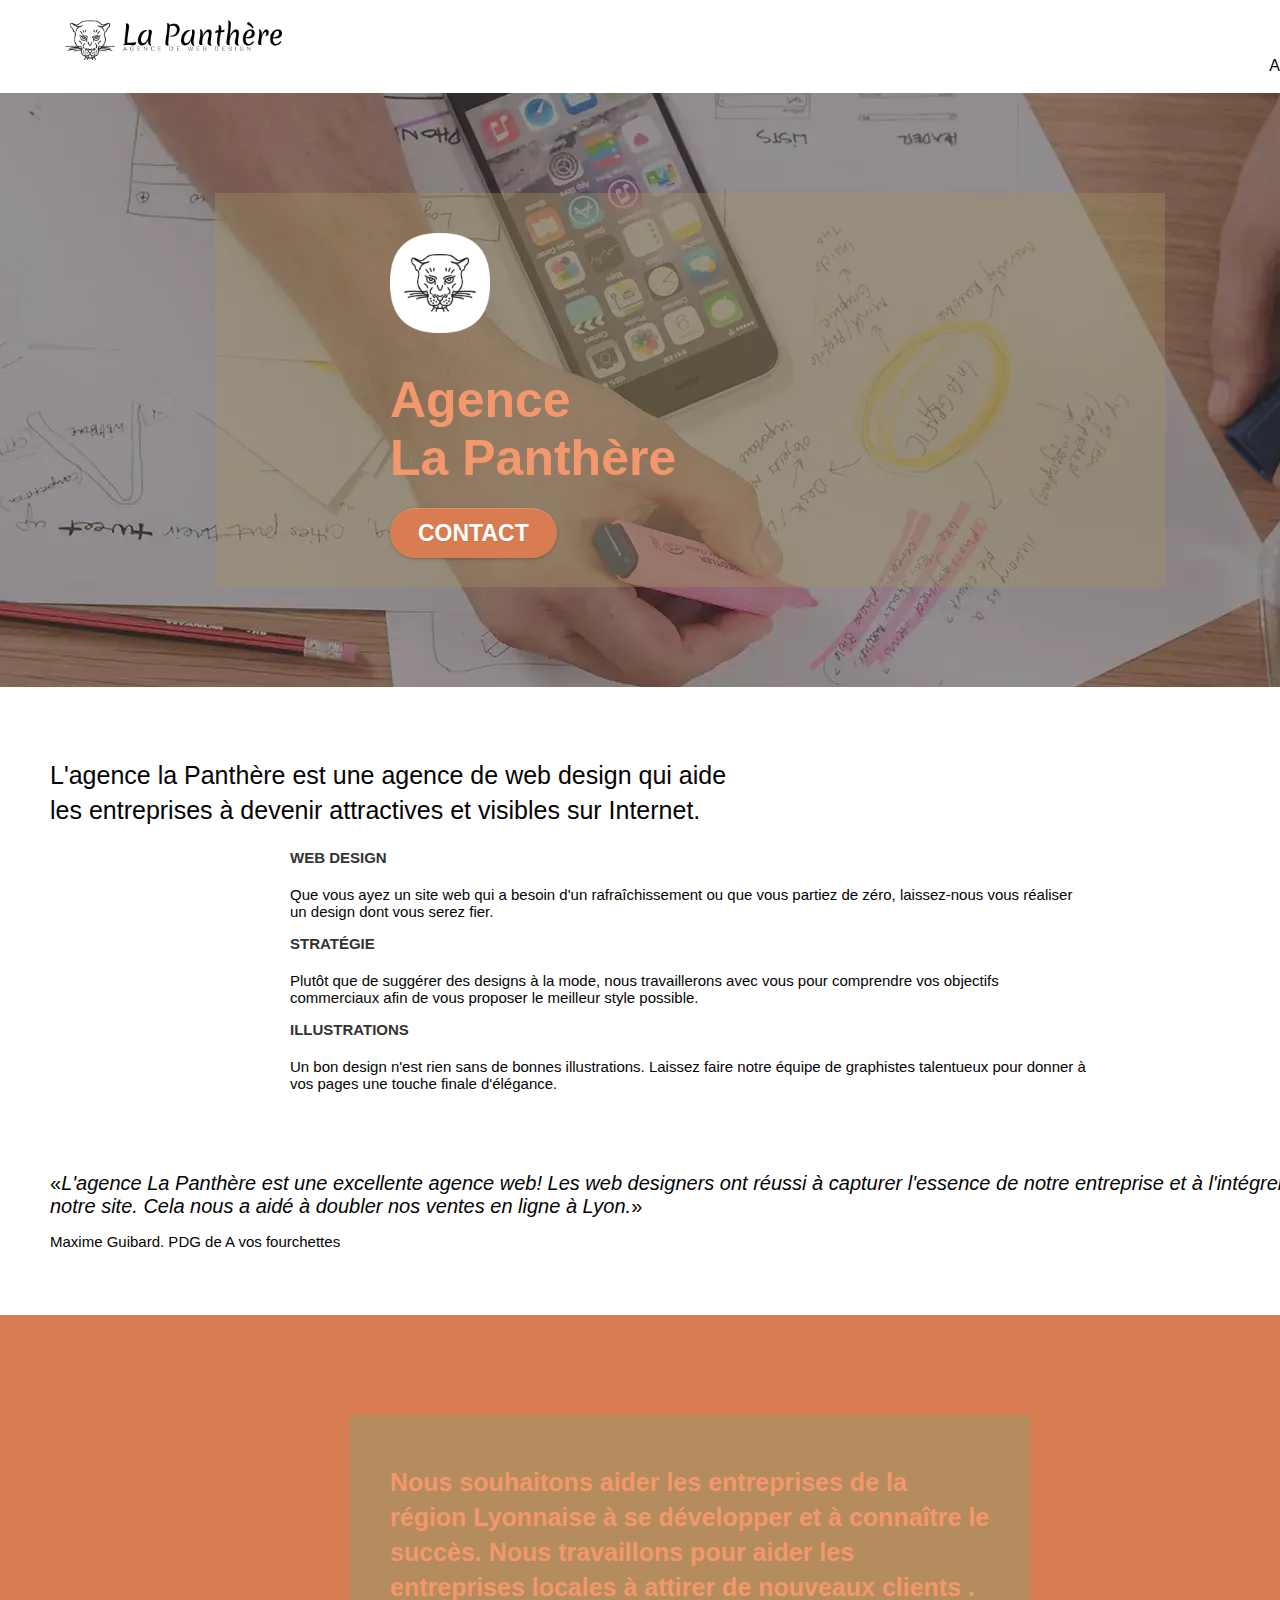
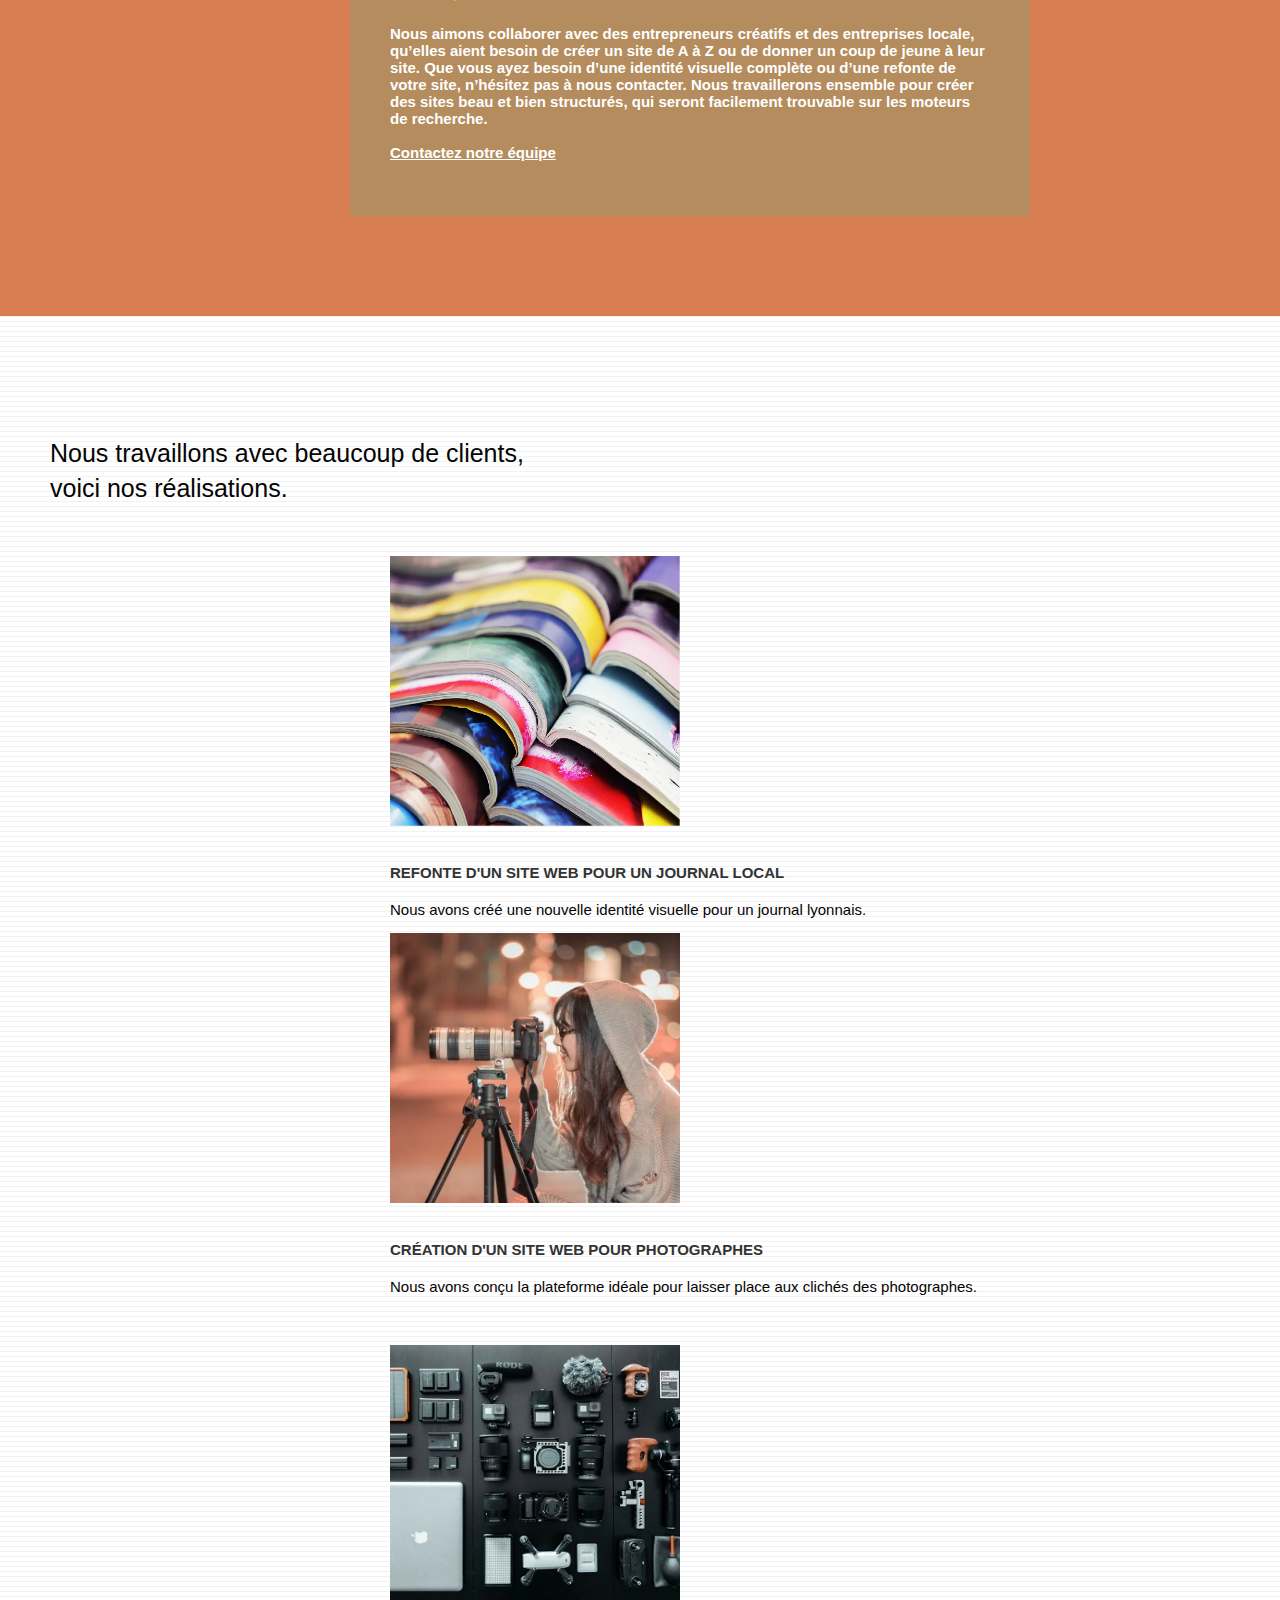
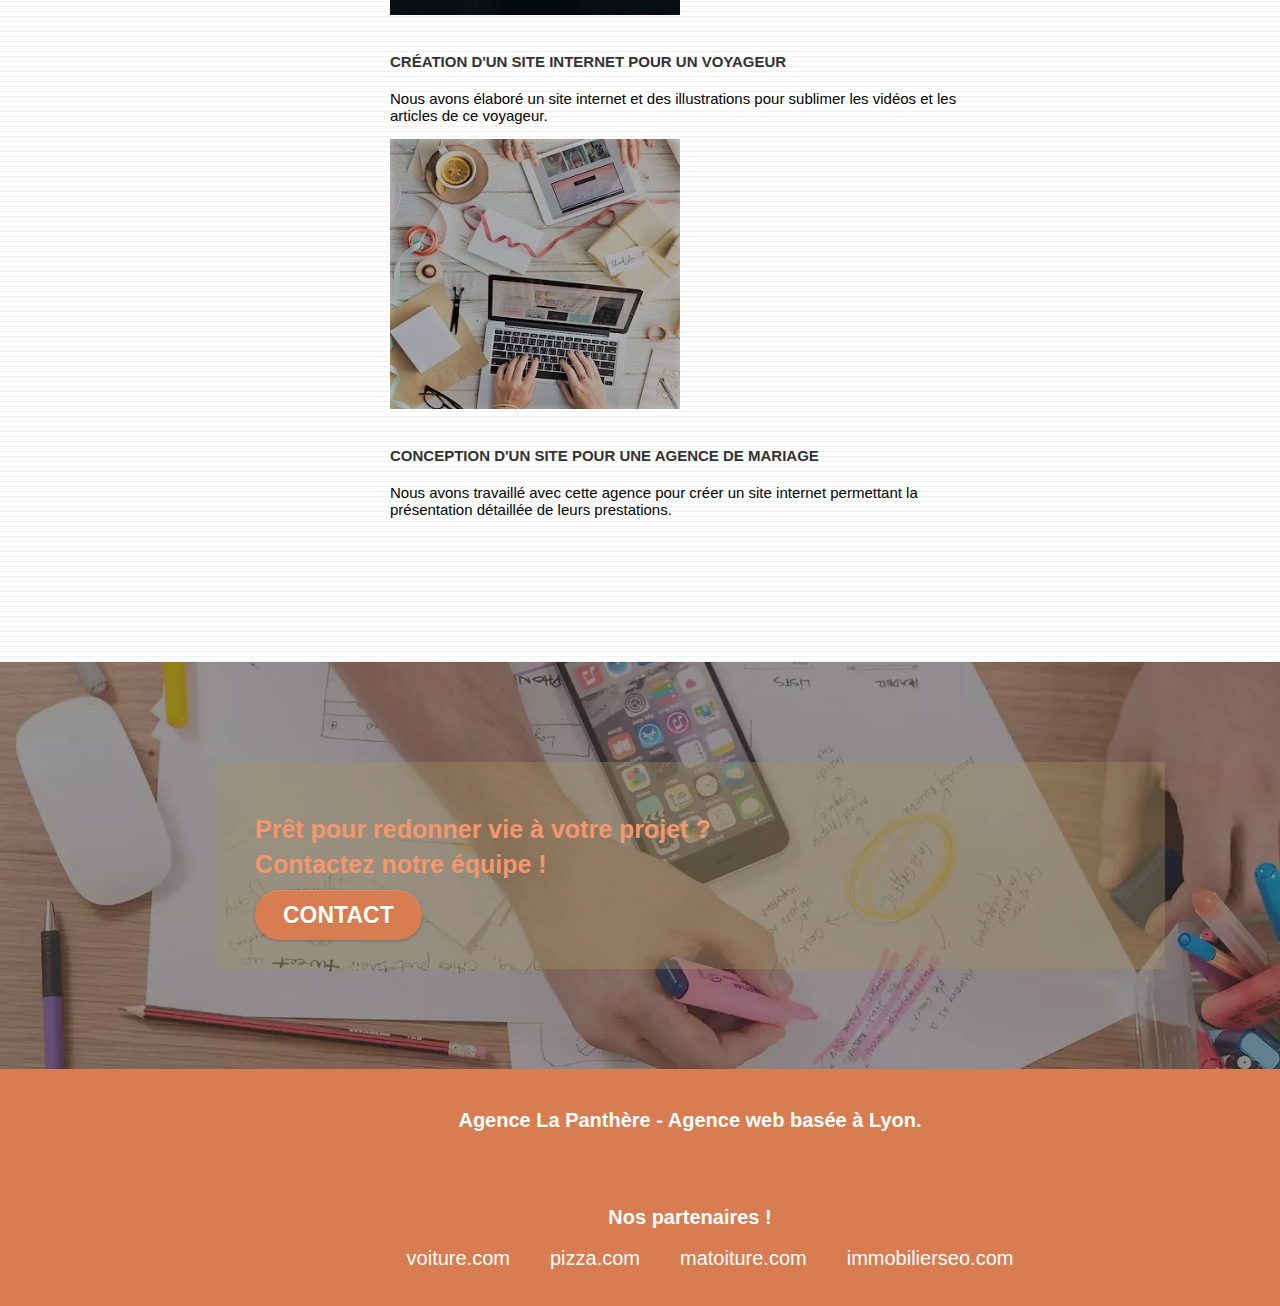
==== commit 2c12d64e: "photoreduction" ====
--- a/index.html
+++ b/index.html
@@ -17,8 +17,8 @@
 	<script src="./js/jquery-2.1.0.min.js"></script>
 	<script src="./js/bootstrap.min.js"></script>
 	<script src="./js/blocs.min.js"></script>
-	<script src="./js/jquery.touchSwipe.js" defer></script>
-	<script src="./js/gmaps.js"></script>
+	<script src="./js/jquery.touchSwipe.min.js" defer></script>
+	<script src="./js/gmaps.min.js"></script>
 
     <title>La Panthère, agence de web design - Lyon</title>
 
--- a/style.css
+++ b/style.css
@@ -751,9 +751,10 @@
 
 .portfolio-thumb {
     margin-bottom: 24px;
-    width: 300px;
-    height: auto;
-   
+    width: 290px;
+    height: 270px;
+    margin-left: auto;
+    margin-right: auto;
 }
 
 .portfolio-row {
@@ -1122,13 +1123,18 @@
     footer .col-sm-4 {
         display: flex;
         flex-wrap: wrap;
-       
-    }
+        justify-content: center;
+        align-items: center;
+        flex-direction: column;
+        padding-left: 0;
+    }
+
     footer ul {
         display: flex;
         flex-wrap: wrap;
         flex-direction: column;
-        }
+        padding-left: 0;
+    }
 
     .col-xs-12 {
         padding: 0 30px 0 30px;
@@ -1141,12 +1147,13 @@
     .col-sm-12.text-center h2 {
         padding: 0 30px 0 30px;
     }
-}
-
-
-
-@media (max-width: 767px) {
+
+    .tight-width-whitespace {
+        margin-bottom: 10px;
+        margin-top: 10px;
+    }    
+    
     .bloc-mob-center-text {
         text-align: center;
     }
-}+}
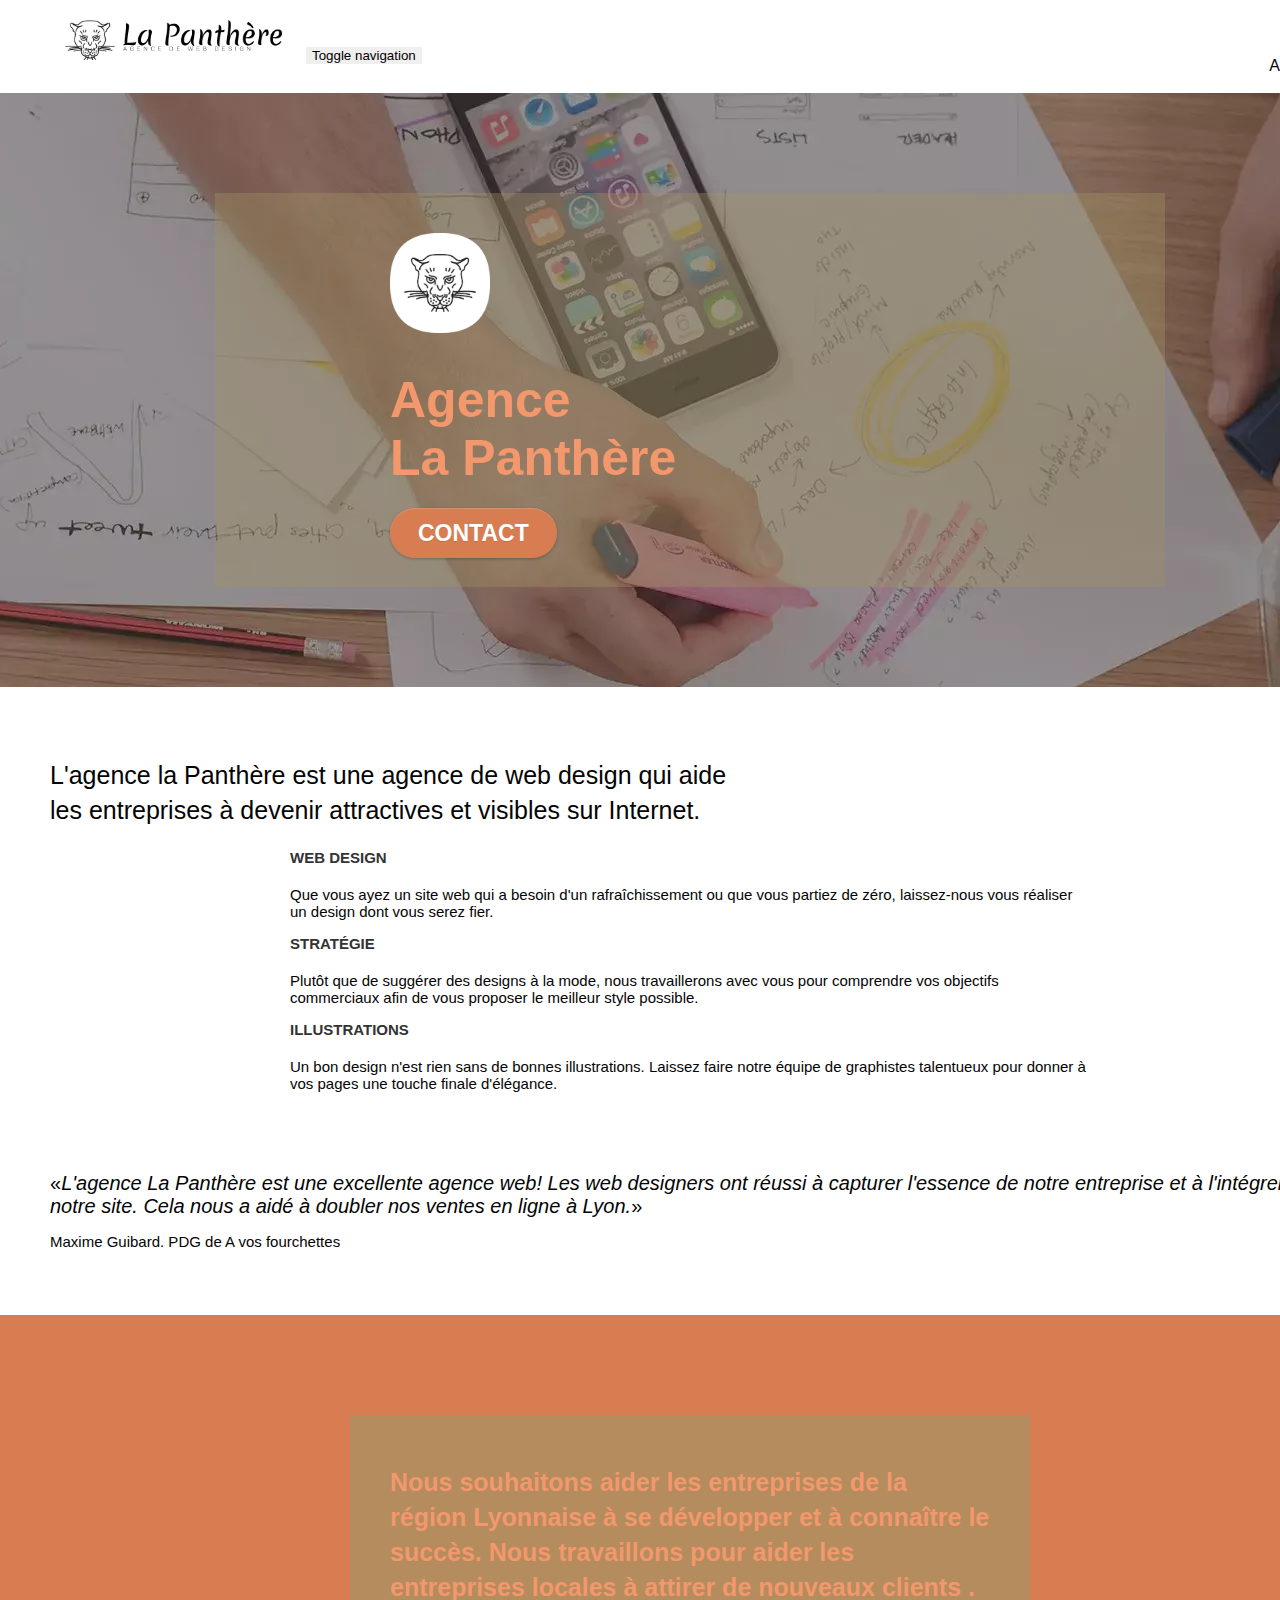
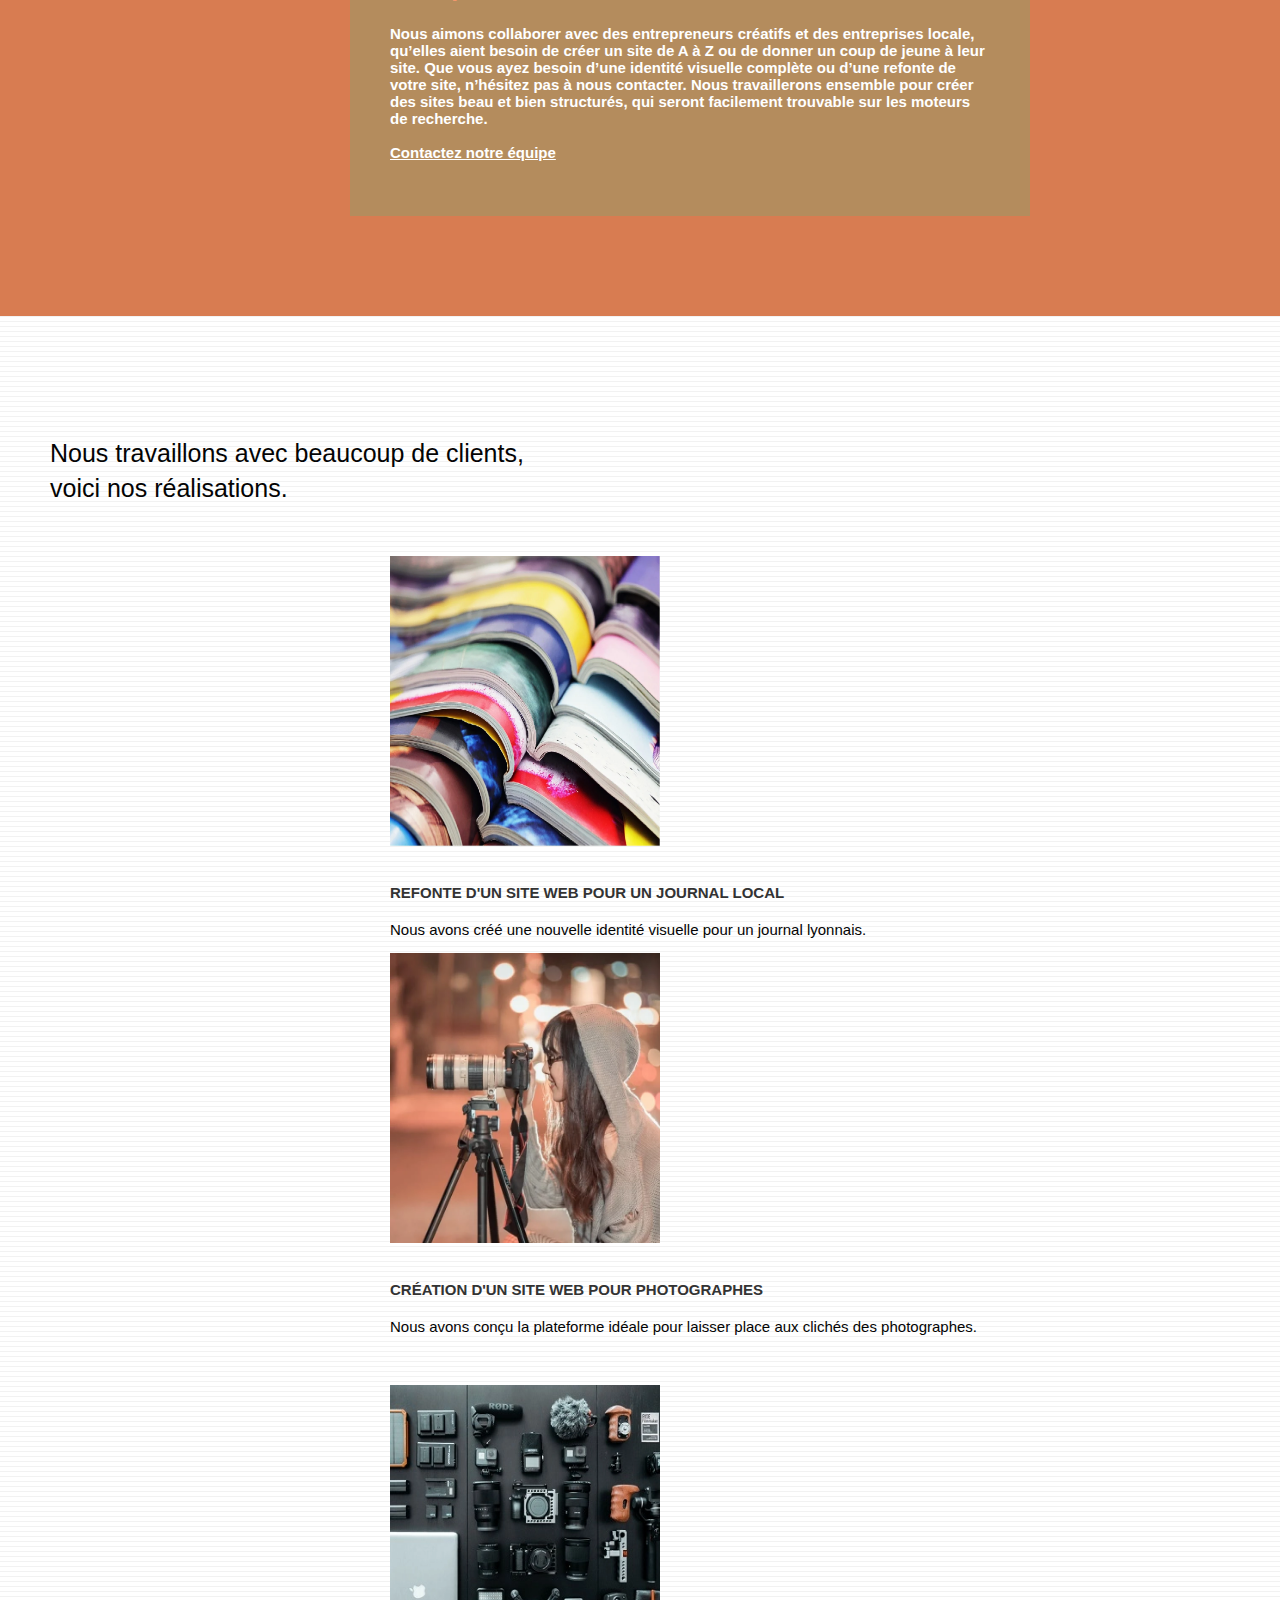
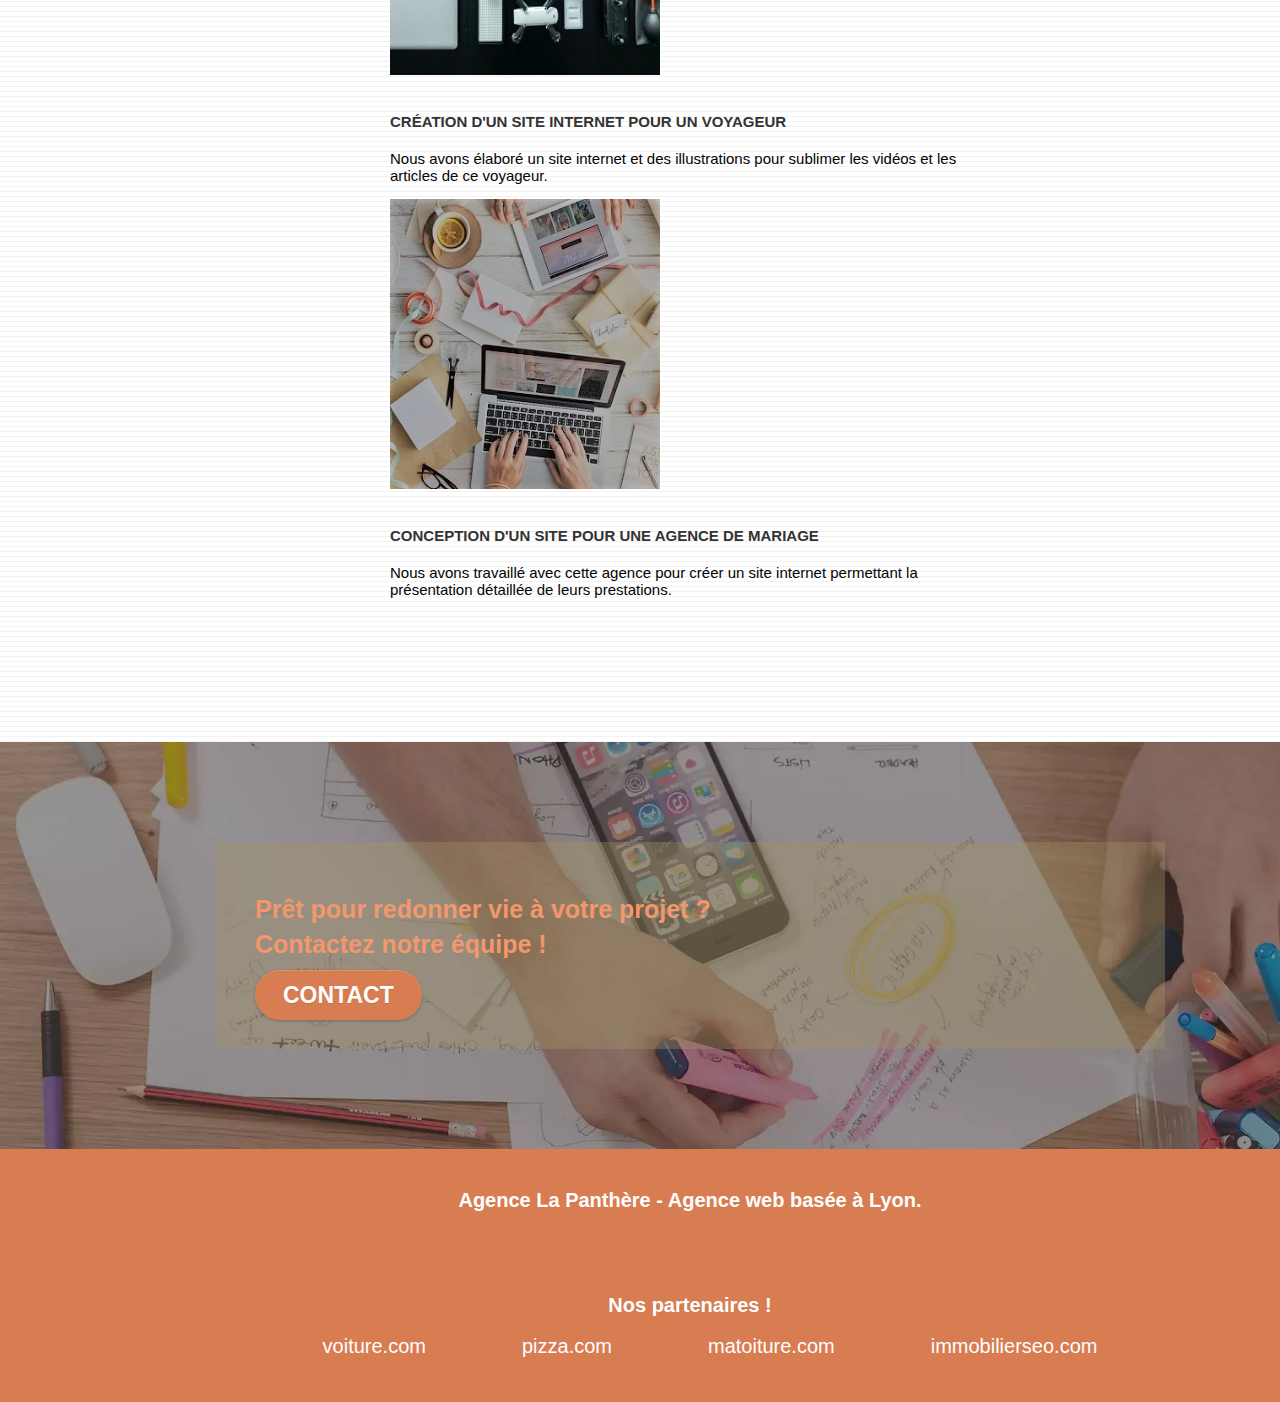
==== commit e18efeed: "ajoutboutonbarnav" ====
--- a/index.html
+++ b/index.html
@@ -35,7 +35,10 @@
 				<nav class="navbar row">
 					<div class="navbar-header">
 						<a class="navbar-brand" href="index.html"><img src="img/agence-la-panthere-monochrome.webp" alt="lyon web design logo agence web meilleure agence" height="40" width="217" /></a>
-					</div>
+						<button id="nav-toggle" type="button" class="ui-navbar-toggle navbar-toggle" data-toggle="collapse" data-target=".navbar-1">
+							<span class="sr-only">Toggle navigation</span><span class="icon-bar"></span><span class="icon-bar"></span><span class="icon-bar"></span>
+						</button>
+					</div>	
 					<div class="collapse navbar-collapse navbar-1 special-dropdown-nav">
 						<ul class="site-navigation nav navbar-nav">
 							<li>
@@ -147,7 +150,7 @@
 				</div>
 				<div class="row tight-width-whitespace portfolio-row">
 					<div class="col-sm-6">
-						<img src="img/1.webp" alt="refonte site web journal" class="img-responsive portfolio-thumb" />
+						<img src="img/1.webp" alt="refonte site web journal" class="img-responsive portfolio-thumb" width="270" height="290" />
 						<h3 class="mg-md text-center">
 							Refonte d'un site web pour un journal local
 						</h3>
@@ -156,7 +159,7 @@
 						</p>
 					</div>
 					<div class="col-sm-6">
-						<img src="img/2.webp" class="img-responsive portfolio-thumb" alt="Création d'un site web pour photographes" />
+						<img src="img/2.webp" class="img-responsive portfolio-thumb" alt="Création d'un site web pour photographes" width="270" height="290" />
 						<h3 class="mg-md text-center">
 							Création d'un site web pour photographes
 						</h3>
@@ -167,7 +170,7 @@
 				</div>
 				<div class="row tight-width-whitespace portfolio-row">
 					<div class="col-sm-6">
-						<img src="img/3.webp" class="img-responsive portfolio-thumb" alt="Création d'un site web pour voyageur"/>
+						<img src="img/3.webp" class="img-responsive portfolio-thumb" alt="Création d'un site web pour voyageur"width="270" height="290" />
 						<h3 class="mg-md text-center">
 							Création d'un site internet pour un voyageur
 						</h3>
@@ -176,7 +179,7 @@
 						</p>
 					</div>
 					<div class="col-sm-6">
-						<img src="img/4.webp" class="img-responsive portfolio-thumb" alt="Création d'un site web pour agence de mariage" />
+						<img src="img/4.webp" class="img-responsive portfolio-thumb" alt="Création d'un site web pour agence de mariage" width="270" height="290" />
 						<h3 class="mg-md text-center">
 							Conception d'un site pour une agence de mariage
 						</h3>
--- a/style.css
+++ b/style.css
@@ -751,11 +751,16 @@
 
 .portfolio-thumb {
     margin-bottom: 24px;
-    width: 290px;
-    height: 270px;
+    width: 270px;
+    height: 290px;
     margin-left: auto;
     margin-right: auto;
 }
+.col-sm-6 img {
+    width: 270px;
+    height: 290px;
+}
+
 
 .portfolio-row {
     margin-bottom: 44px;
@@ -884,7 +889,7 @@
 footer p,
 footer h2 {
     color: white !important;       
-    padding: 0 20px 0 20px;
+    padding: 0 48px 0 48px;
     font-size: 20px;    
     margin-right: auto;
     margin-left: auto;
@@ -892,8 +897,8 @@
 }
 
 footer .col-sm-4 {
-    padding: 0; 
-
+    padding: 0px; 
+    margin: 8px;
 }
 
 a {
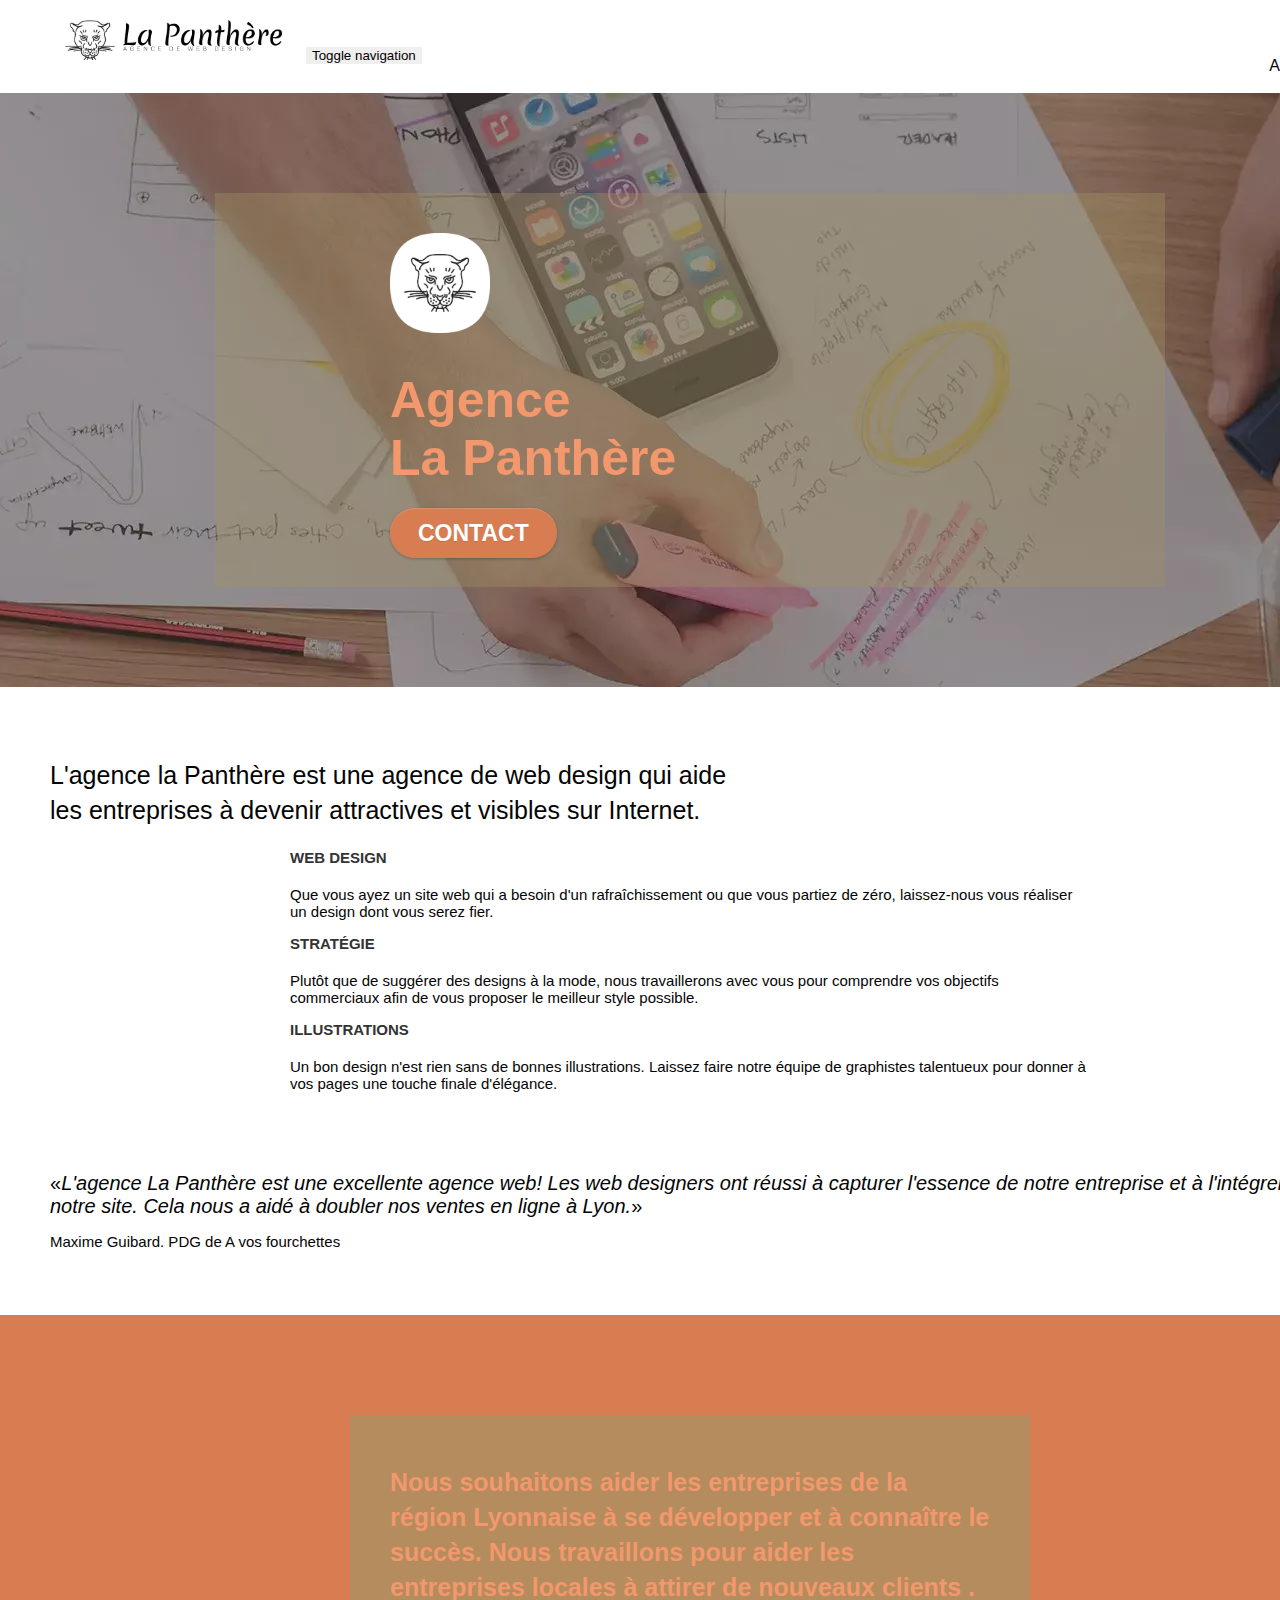
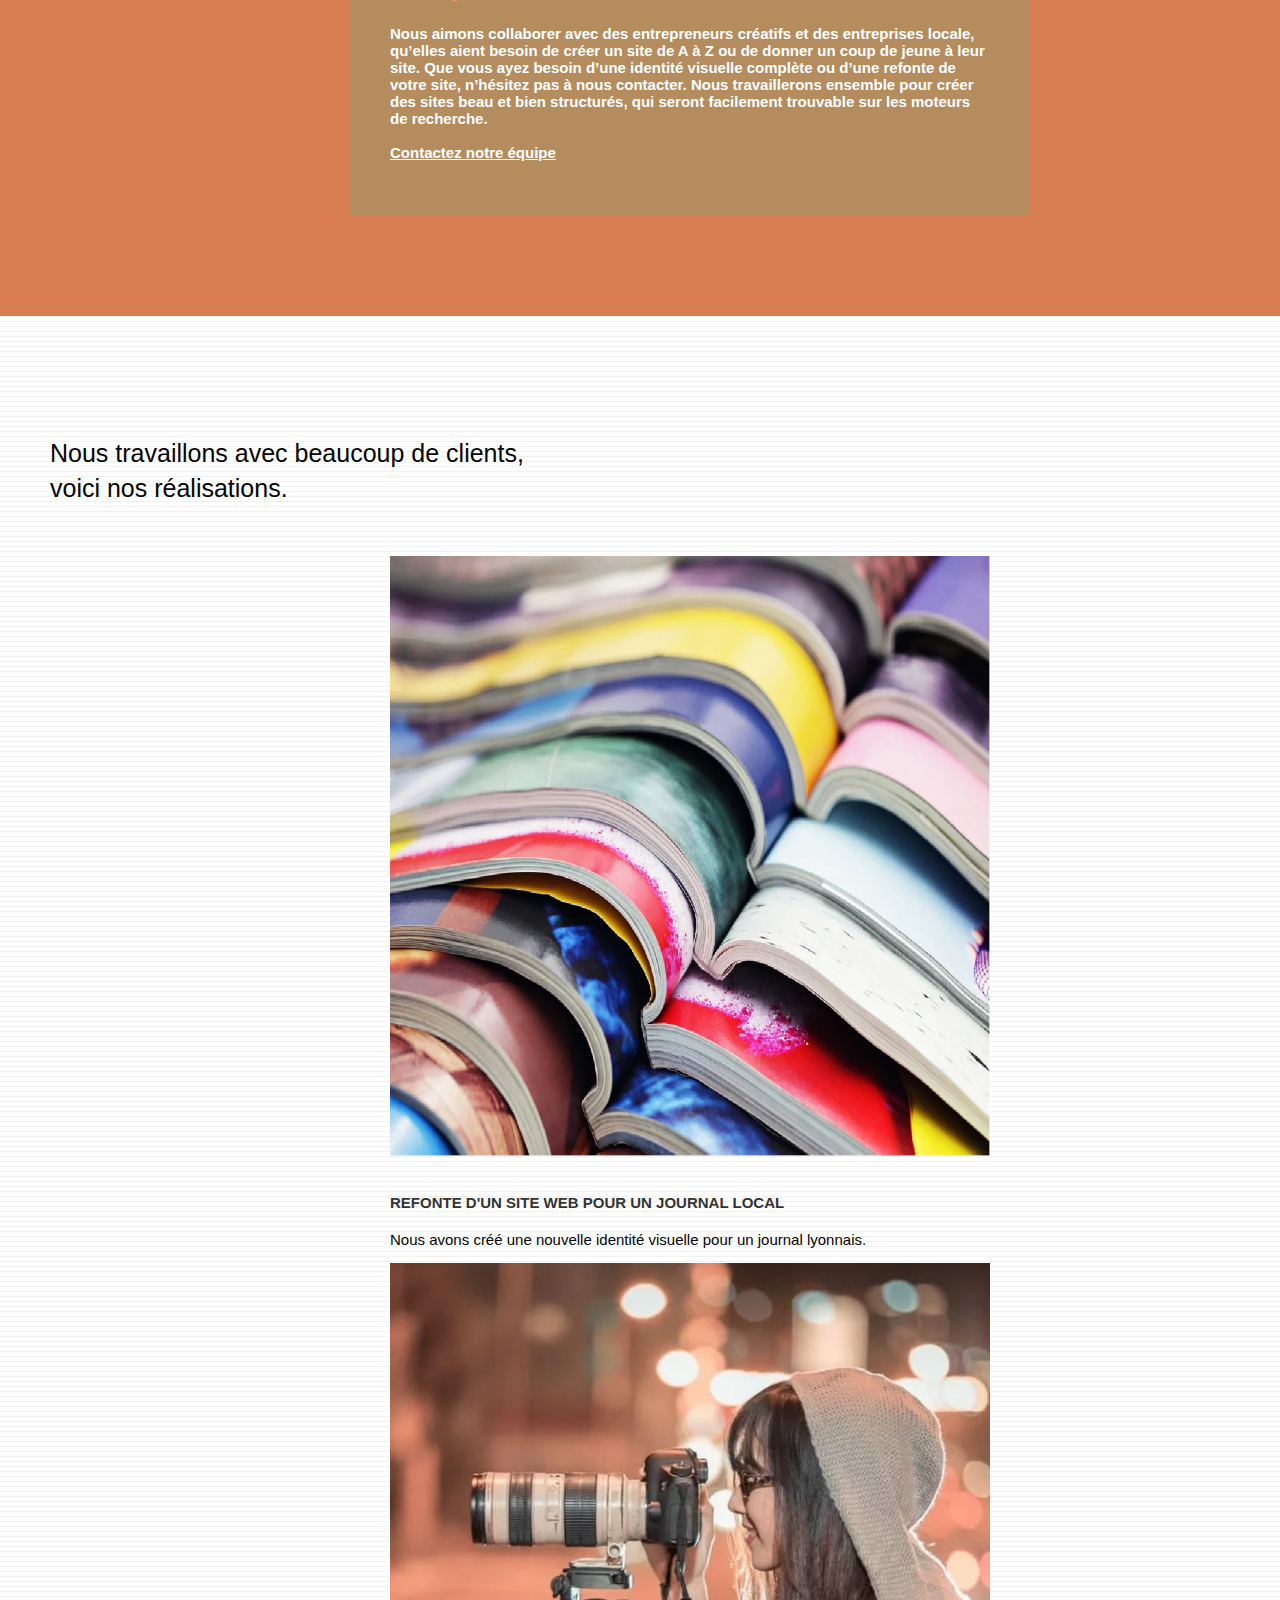
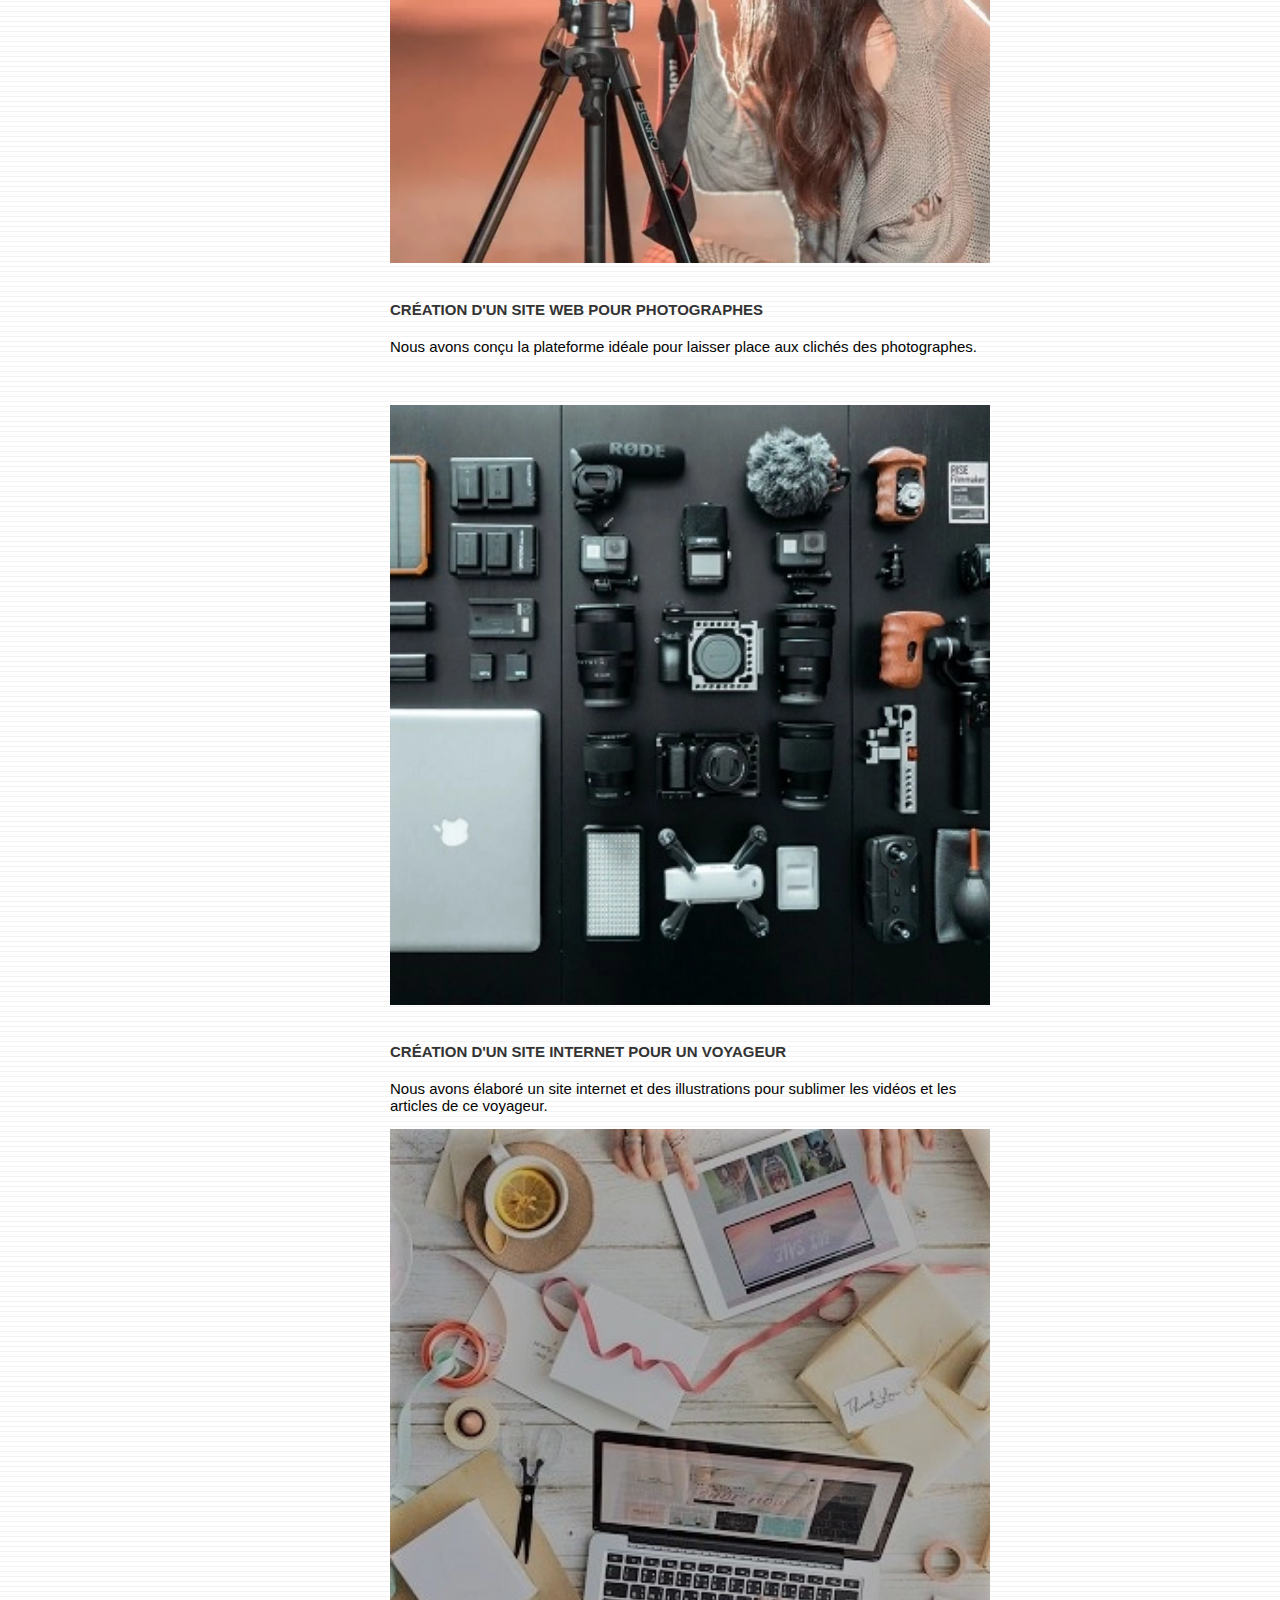
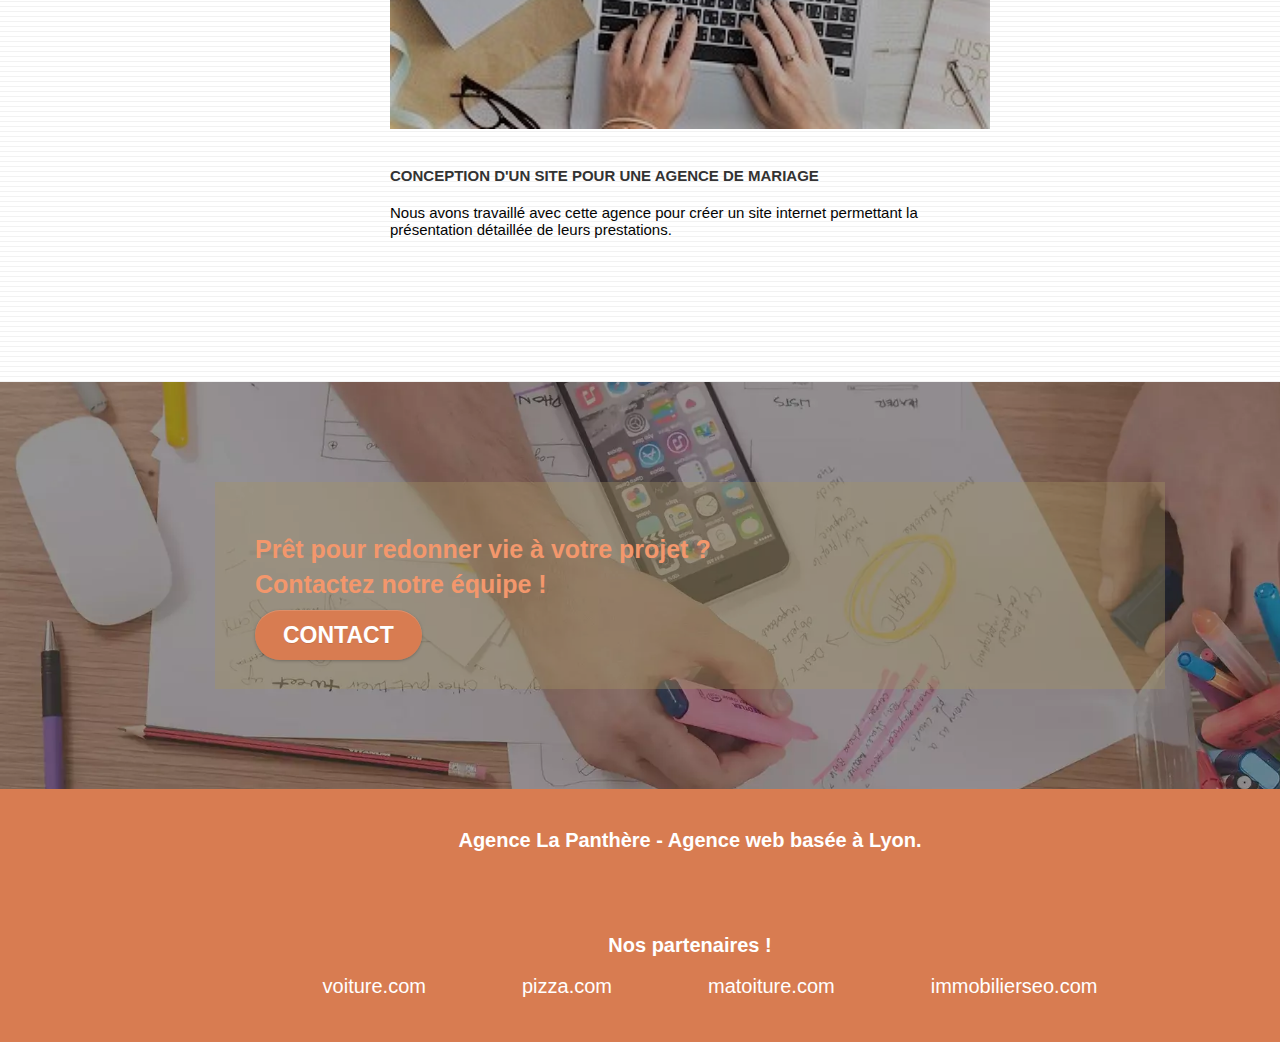
==== commit 76bda1b7: "w3validator" ====
--- a/index.html
+++ b/index.html
@@ -170,7 +170,7 @@
 				</div>
 				<div class="row tight-width-whitespace portfolio-row">
 					<div class="col-sm-6">
-						<img src="img/3.webp" class="img-responsive portfolio-thumb" alt="Création d'un site web pour voyageur"width="270" height="290" />
+						<img src="img/3.webp" class="img-responsive portfolio-thumb" alt="Création d'un site web pour voyageur" width="270" height="290" />
 						<h3 class="mg-md text-center">
 							Création d'un site internet pour un voyageur
 						</h3>
--- a/style.css
+++ b/style.css
@@ -751,14 +751,12 @@
 
 .portfolio-thumb {
     margin-bottom: 24px;
-    width: 270px;
-    height: 290px;
     margin-left: auto;
     margin-right: auto;
 }
 .col-sm-6 img {
-    width: 270px;
-    height: 290px;
+    width: 100%;
+    height: auto;
 }
 
 
@@ -932,13 +930,13 @@
     }
 }
 
-@media only screen and (min-device-width: 768px) and (max-device-width: 1024px) and (orientation: landscape) {
+@media only screen and (min-width: 768px) and (max-width: 1024px) and (orientation: landscape) {
     .b-parallax {
         background-attachment: scroll;
     }
 }
 
-@media only screen and (min-device-width: 1024px) and (max-device-width: 1366px) and (-webkit-min-device-pixel-ratio: 1.5) {
+@media only screen and (min-width: 1024px) and (max-width: 1366px) and (-webkit-min-device-pixel-ratio: 1.5) {
     .b-parallax {
         background-attachment: scroll;
     }
@@ -956,10 +954,6 @@
         overflow-x: hidden;
         position: relative;
     }
-    .bloc {
-        padding-left: constant(safe-area-inset-left);
-        padding-right: constant(safe-area-inset-right);
-    }
     .bloc-group,
     .bloc-group .bloc {
         display: block;
@@ -968,13 +962,8 @@
     .bloc-fill-screen .fill-bloc-top-edge,
     .bloc-fill-screen .fill-bloc-bottom-edge {
         padding: 0 20px;
-        padding-left: constant(safe-area-inset-left);
-        padding-right: constant(safe-area-inset-right);
-    }
-
-}
-
-
+    }
+}
 
 @media (max-width: 767px) {
     .page-container {
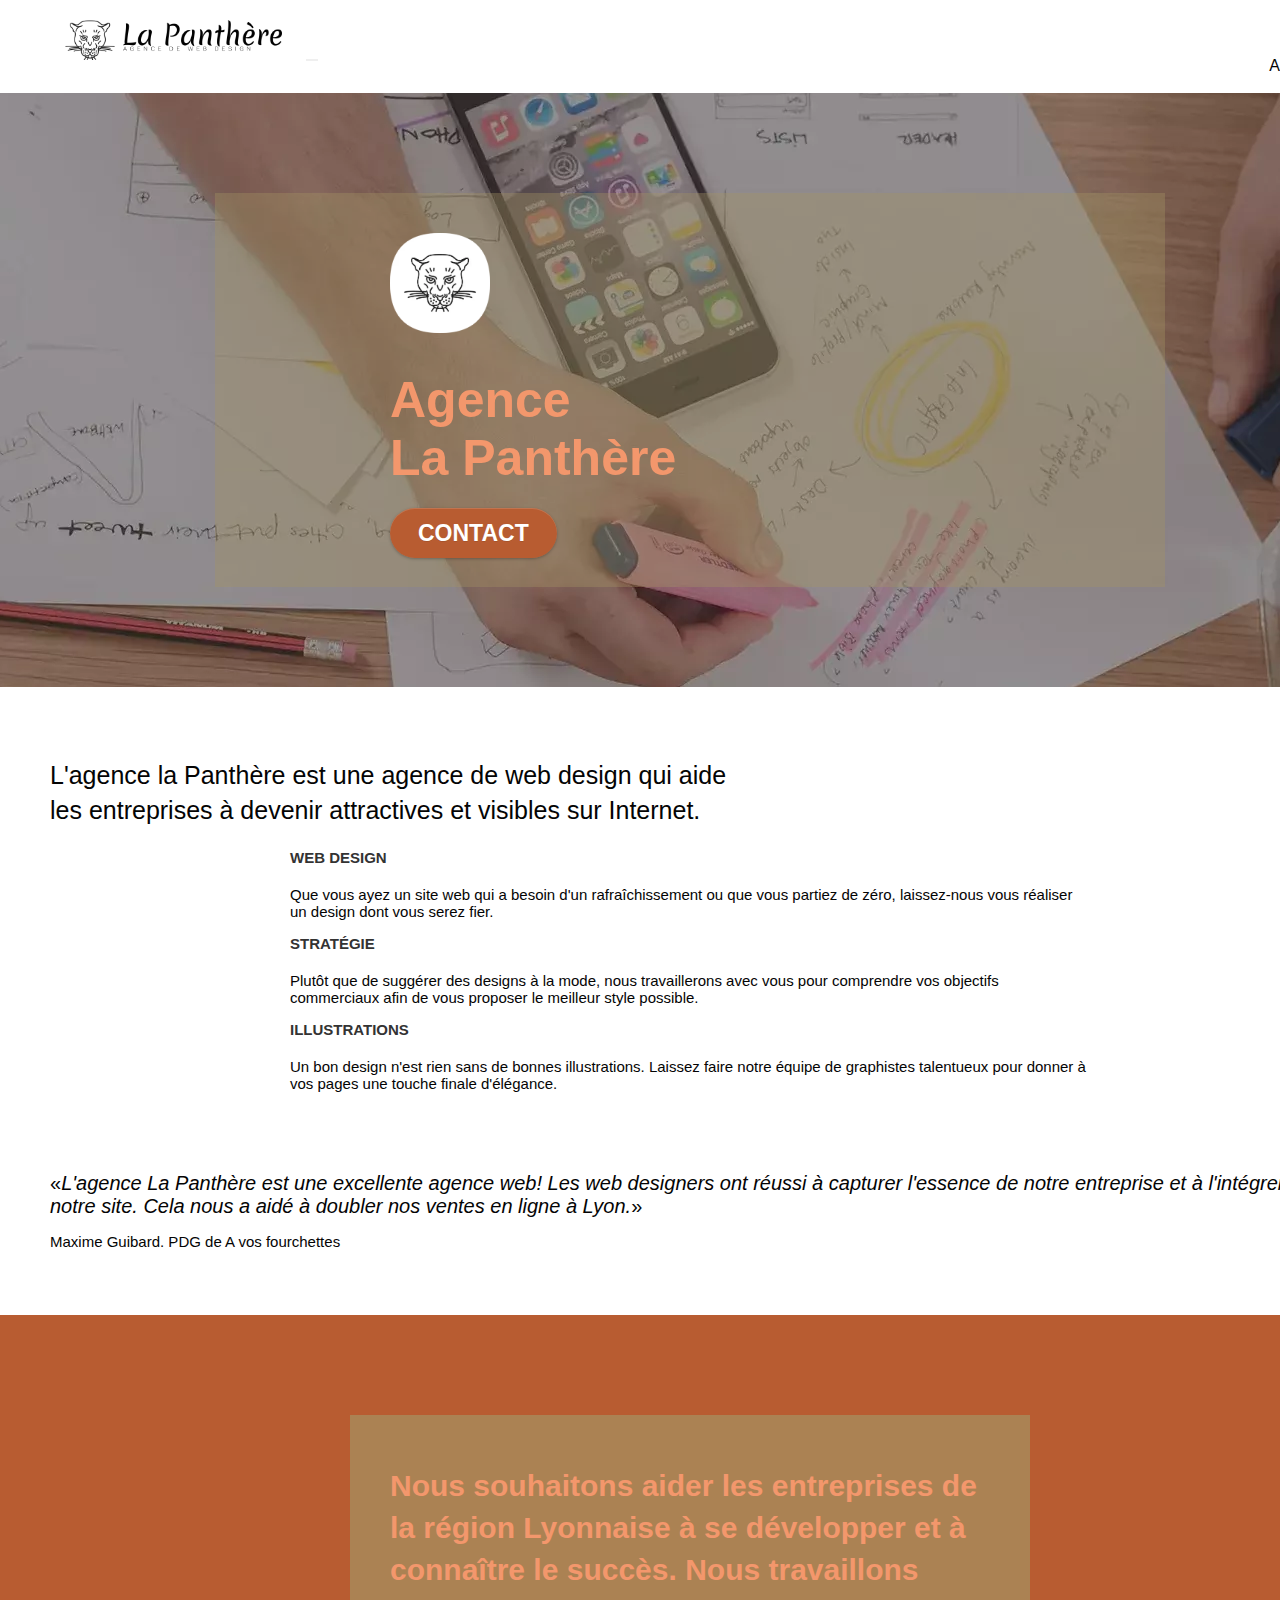
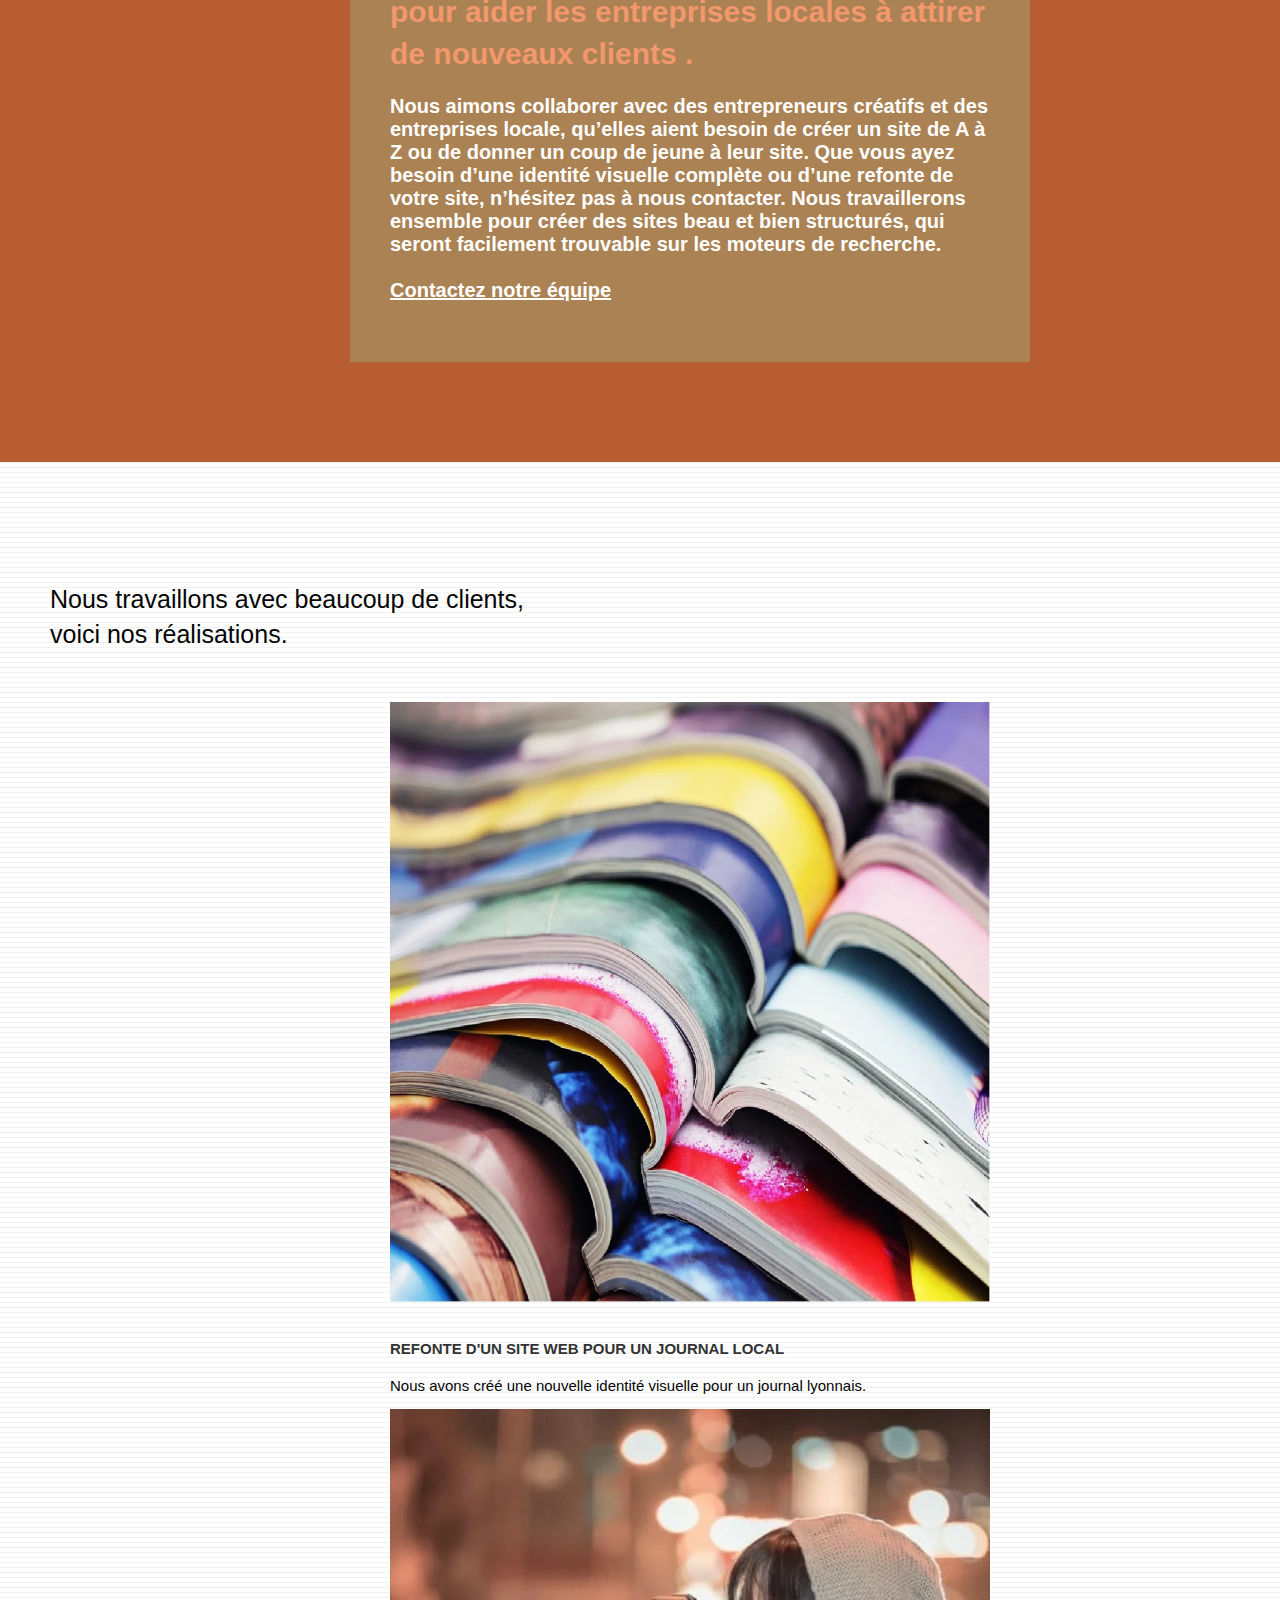
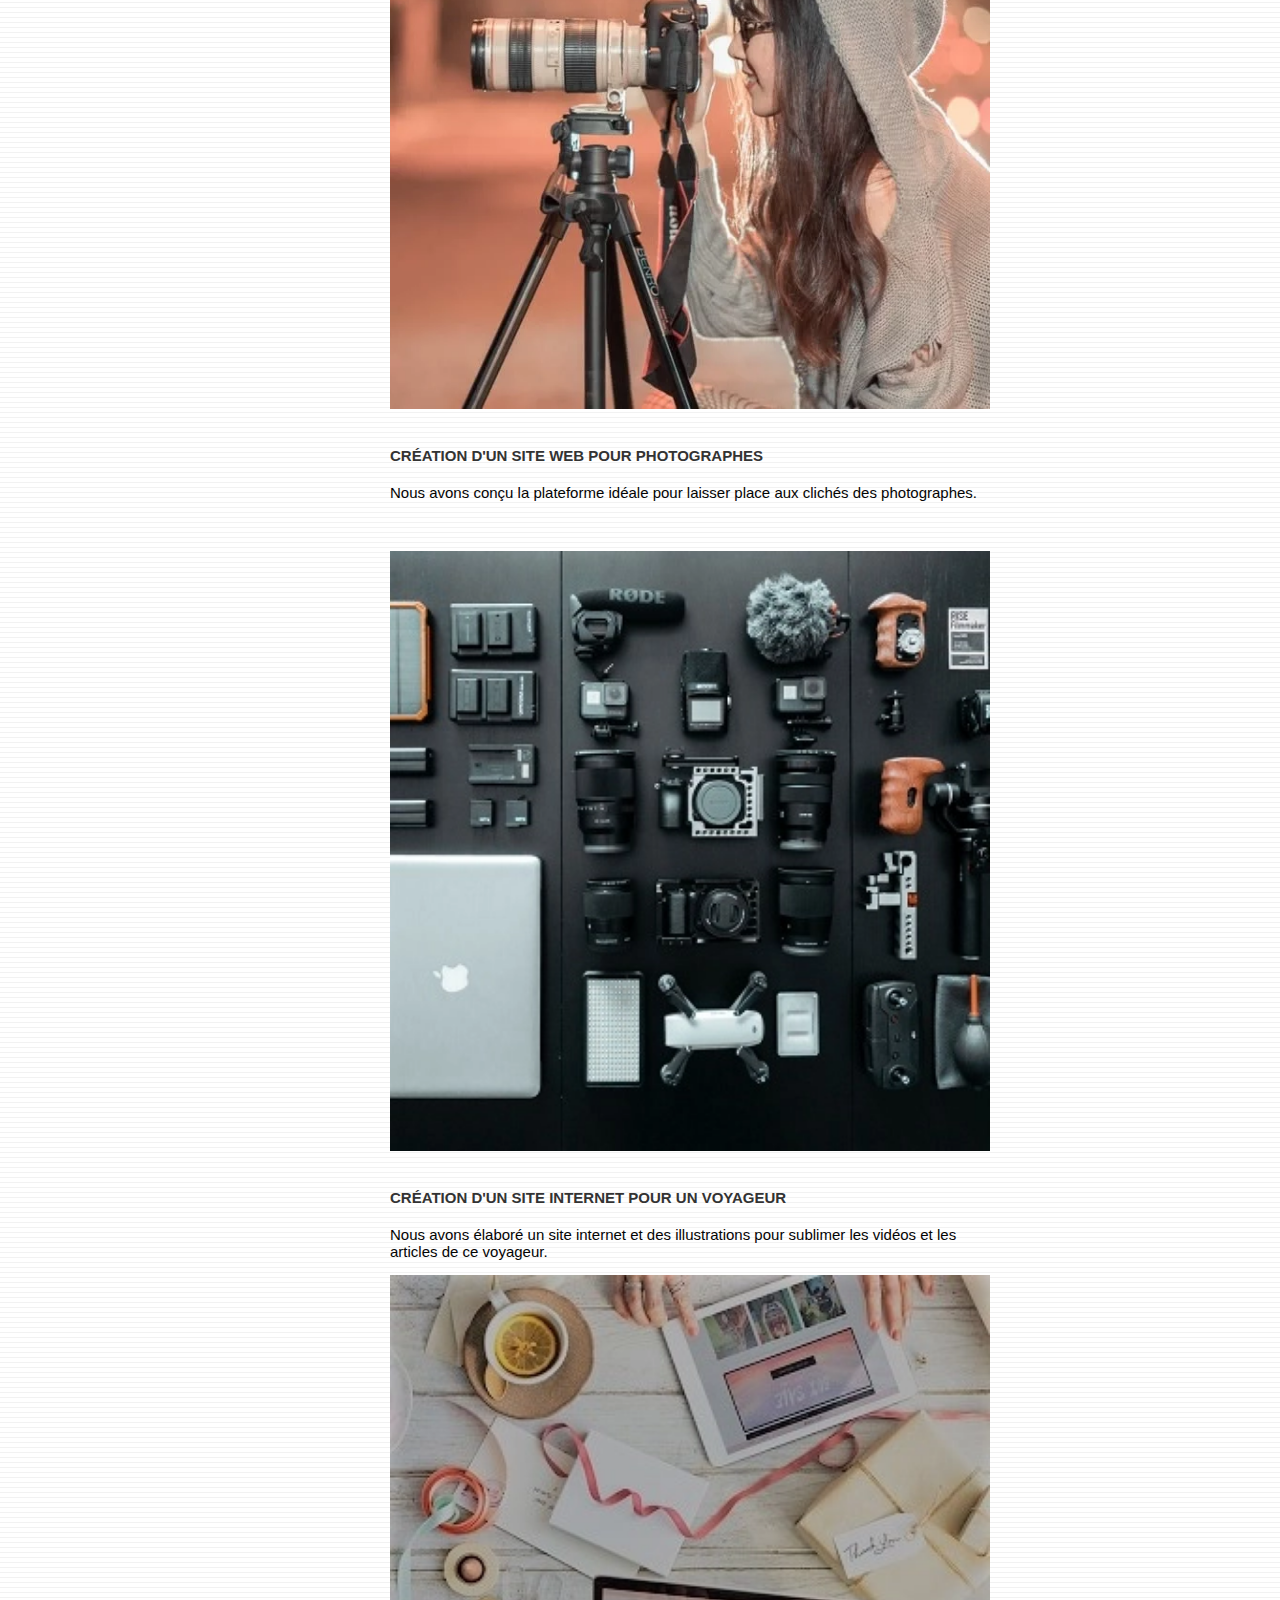
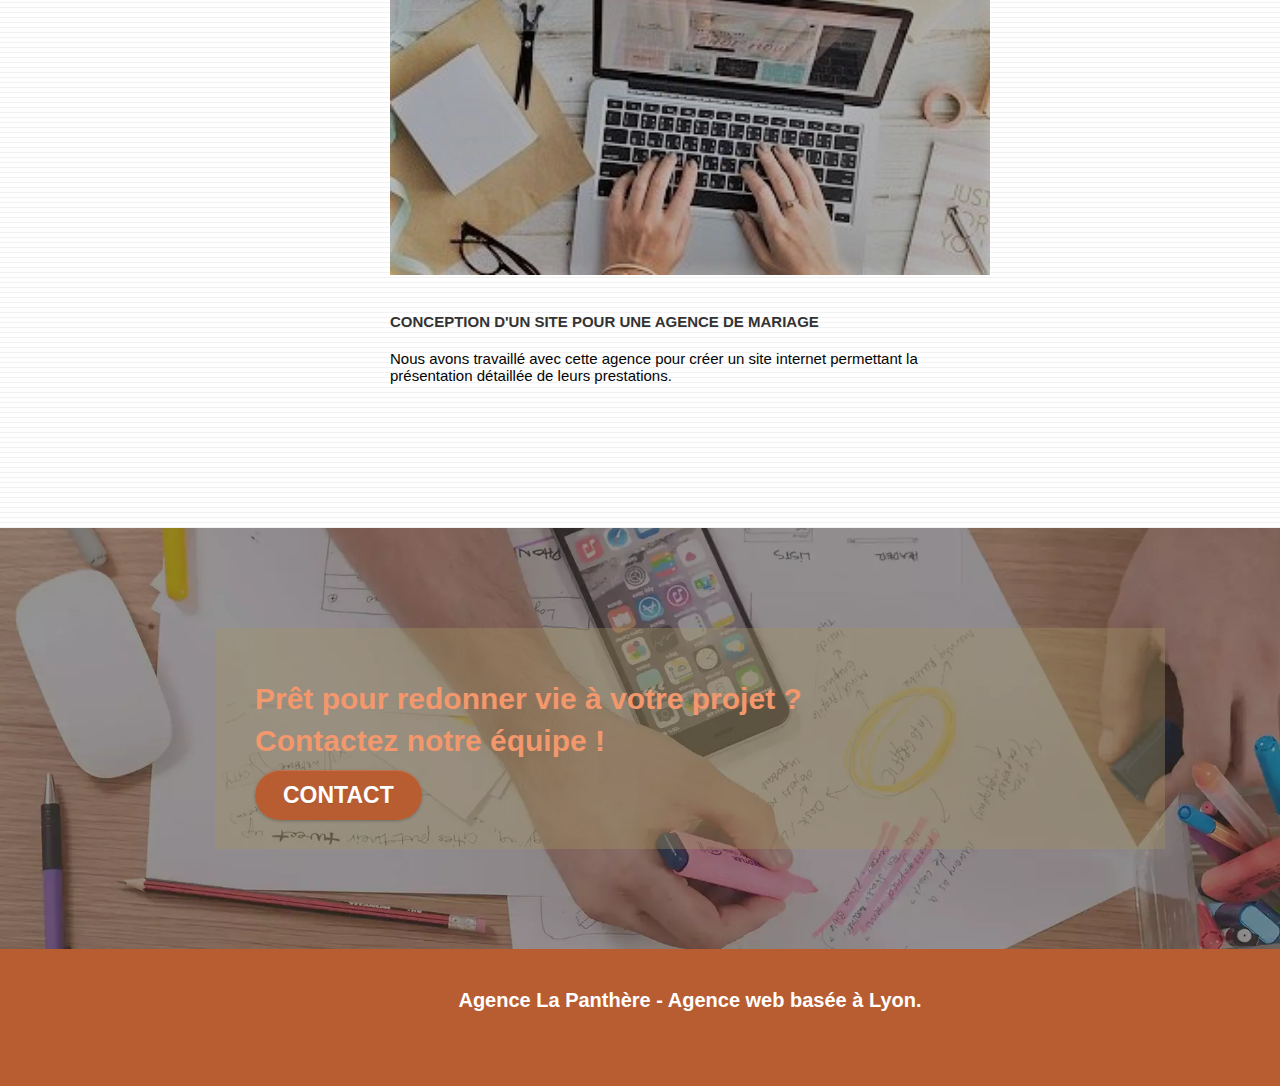
==== commit b1505e5e: "buttonscrollchange" ====
--- a/index.html
+++ b/index.html
@@ -14,11 +14,11 @@
 	<link rel="stylesheet" type="text/css" href="./css/et-line.min.css">
 	
     
-	<script src="./js/jquery-2.1.0.min.js"></script>
-	<script src="./js/bootstrap.min.js"></script>
-	<script src="./js/blocs.min.js"></script>
+	<script src="./js/jquery-2.1.0.min.js" defer></script>
+	<script src="./js/bootstrap.min.js" defer></script>
+	<script src="./js/blocs.min.js" defer></script>
 	<script src="./js/jquery.touchSwipe.min.js" defer></script>
-	<script src="./js/gmaps.min.js"></script>
+	<script src="./js/gmaps.min.js" defer></script>
 
     <title>La Panthère, agence de web design - Lyon</title>
 
@@ -34,9 +34,8 @@
 
 				<nav class="navbar row">
 					<div class="navbar-header">
-						<a class="navbar-brand" href="index.html"><img src="img/agence-la-panthere-monochrome.webp" alt="lyon web design logo agence web meilleure agence" height="40" width="217" /></a>
+						<a class="navbar-brand" href="index.html"><img src="img/agence-la-panthere-monochrome.webp" alt="lyon web design logo" height="40" width="217"/></a>
 						<button id="nav-toggle" type="button" class="ui-navbar-toggle navbar-toggle" data-toggle="collapse" data-target=".navbar-1">
-							<span class="sr-only">Toggle navigation</span><span class="icon-bar"></span><span class="icon-bar"></span><span class="icon-bar"></span>
 						</button>
 					</div>	
 					<div class="collapse navbar-collapse navbar-1 special-dropdown-nav">
@@ -207,6 +206,8 @@
 		</div>
 	</main>
 
+	<a class="bloc-button btn btn-d scrollToTop" href="#"><span class="fa fa-chevron-up"></span></a>
+
 	<footer>
 		<div class="bloc bgc-atomic-tangerine d-bloc" id="bloc-8">
 			<div class="container bloc-sm">
@@ -237,17 +238,6 @@
 								</div>
 							</div>
 						</div>
-						<div class="row">
-							<div class="col-sm-4">
-								<h2>Nos partenaires !</h2>
-									<ul>
-										<li><a href="voiture.com">voiture.com</a></li>
-										<li><a href="pizza.com">pizza.com</a></li>
-										<li><a href="matoiture.com">matoiture.com</a></li>
-										<li><a href="immobilierseo.com">immobilierseo.com</a></li>
-									</ul>		
-							</div>
-						</div>
 					</div>
 				</div>
 			</div>
--- a/style.css
+++ b/style.css
@@ -747,6 +747,7 @@
 .white {
     color: #FFFFFF!important;
     font-weight: bold;
+    font-size: 20px;
 }
 
 .portfolio-thumb {
@@ -794,7 +795,7 @@
 }
 
 .bgc-atomic-tangerine {
-    background-color: #d87c51;
+    background-color: #b85c31;
     display: flex;
     flex-direction: column;
     justify-content: center;
@@ -804,6 +805,7 @@
 .tc-white {
     color: #F3976C!important;
     font-weight: bold;
+    font-size: 30px;
 }
 
 .otc-white {
@@ -821,13 +823,13 @@
 }
 
 .btn-atomic-tangerine {
-    background: #d87c51;
+    background: #b85c31;
     color: #FFFFFF!important;
     border: none;
 }
 
 .btn-atomic-tangerine:hover {
-    background: #c27956!important;
+    background: #924f31!important;
     color: #FFFFFF!important;
 }
 
@@ -840,7 +842,7 @@
 }
 
 .ltc-atomic-tangerine {
-    color: #d87c51!important;
+    color: #b85c31!important;
 }
 
 .ltc-atomic-tangerine:hover {
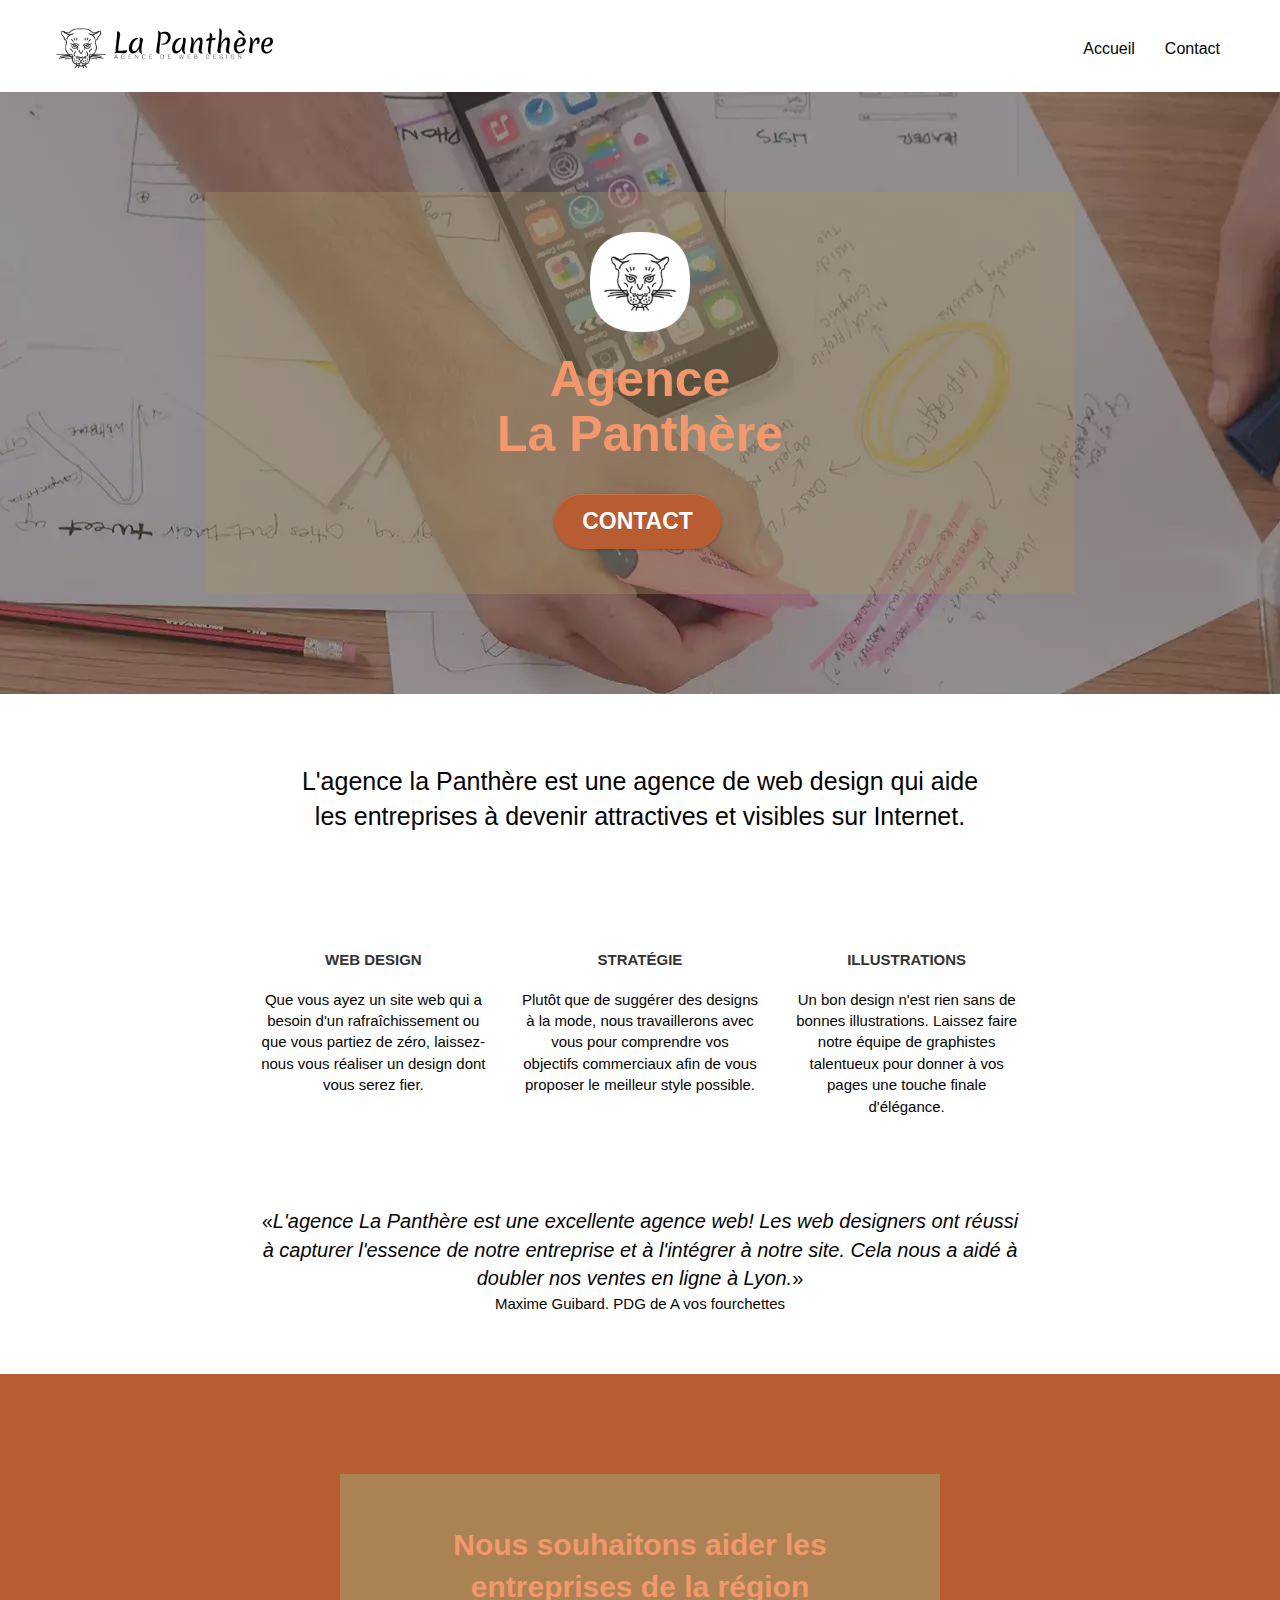
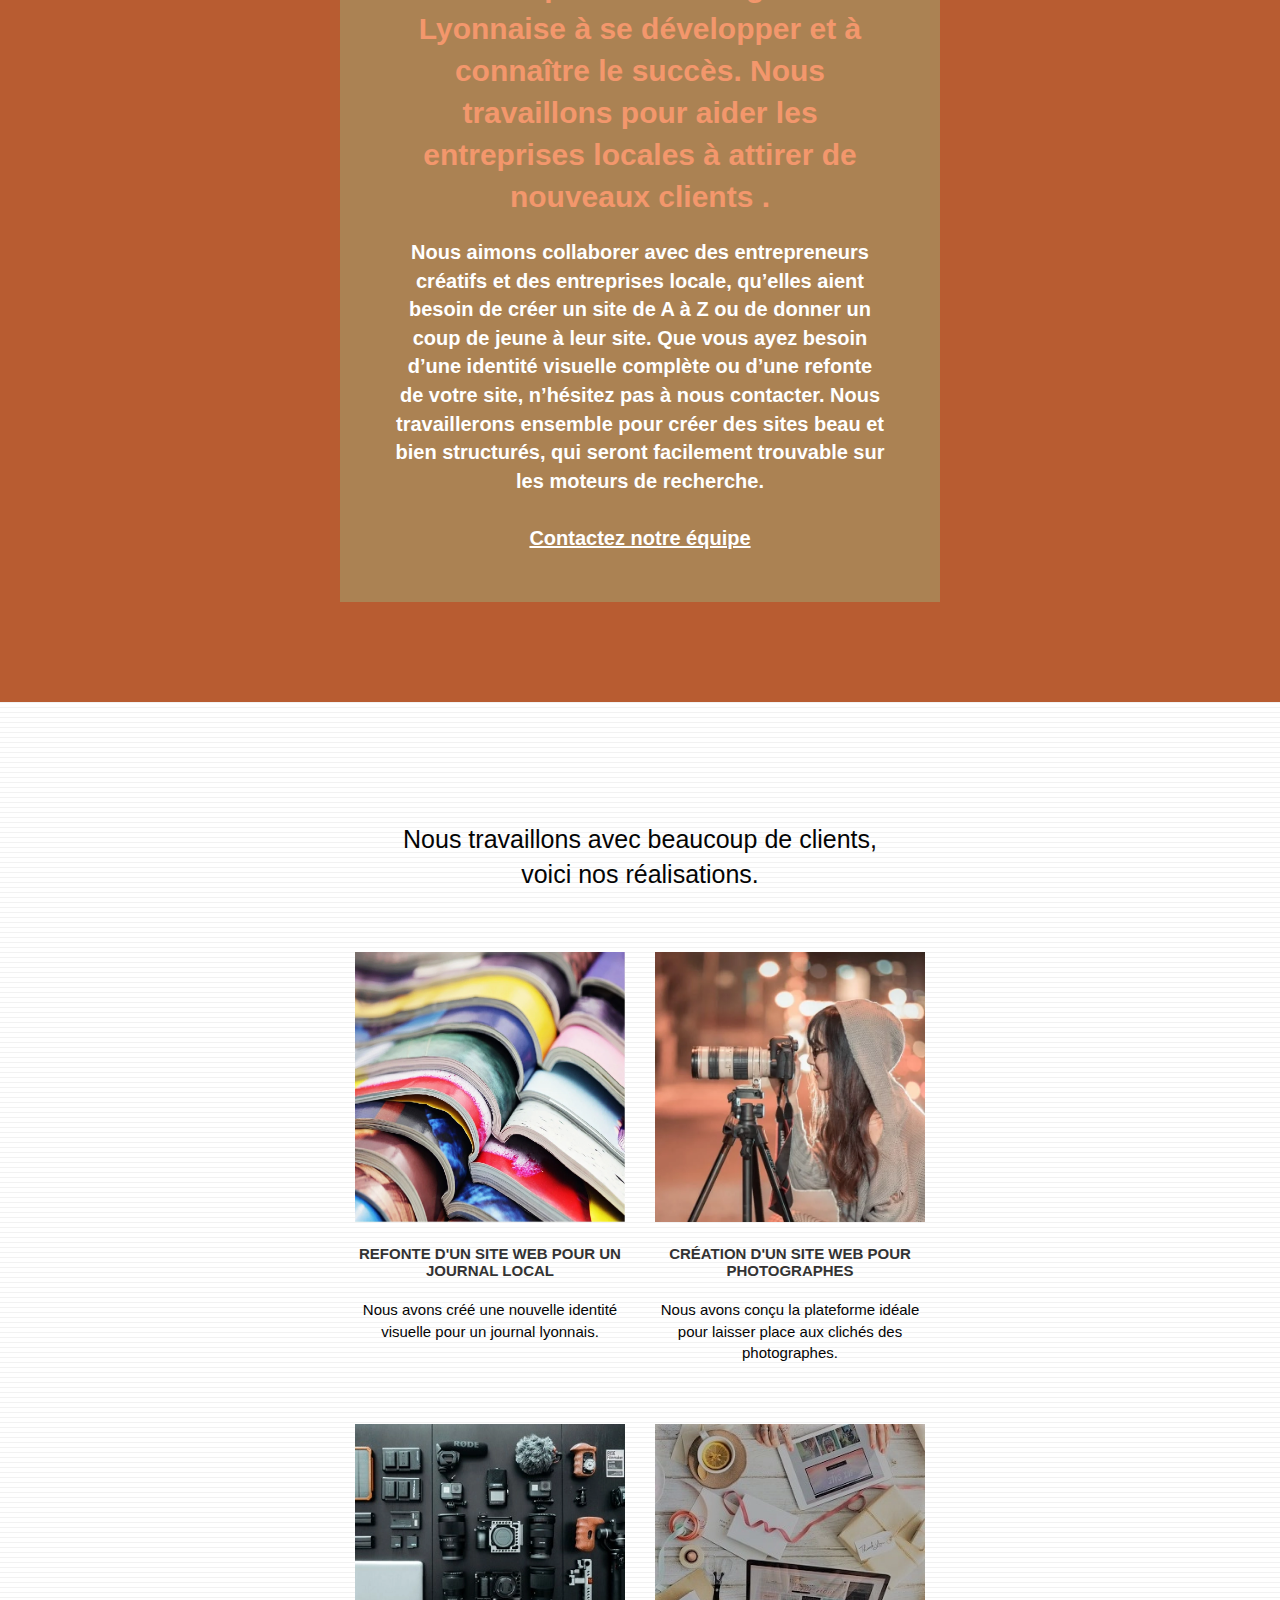
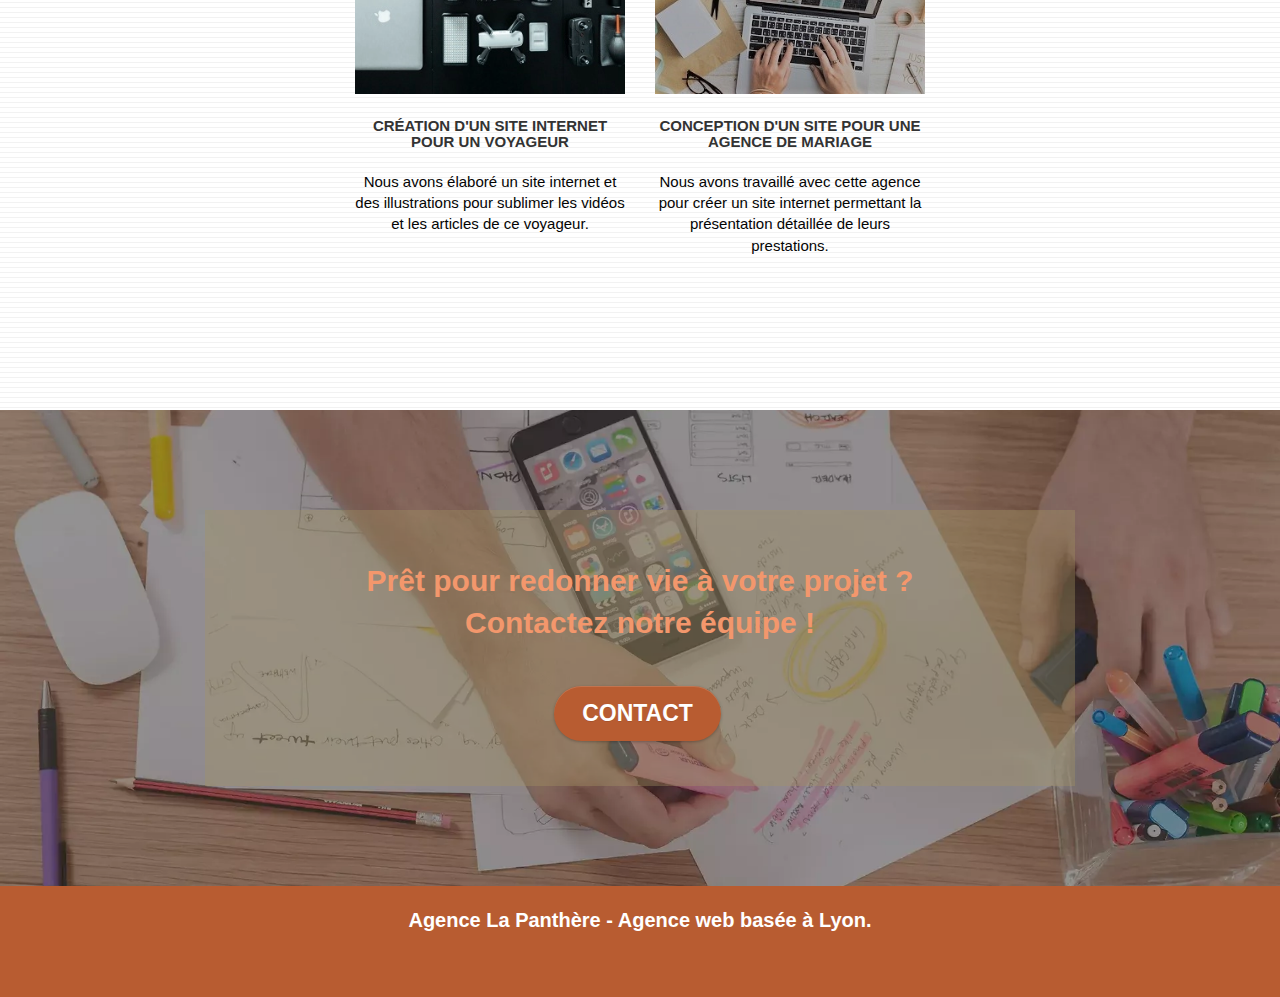
==== commit 9ff7a434: "suppressiongmap" ====
--- a/index.html
+++ b/index.html
@@ -18,7 +18,6 @@
 	<script src="./js/bootstrap.min.js" defer></script>
 	<script src="./js/blocs.min.js" defer></script>
 	<script src="./js/jquery.touchSwipe.min.js" defer></script>
-	<script src="./js/gmaps.min.js" defer></script>
 
     <title>La Panthère, agence de web design - Lyon</title>
 
@@ -35,7 +34,7 @@
 				<nav class="navbar row">
 					<div class="navbar-header">
 						<a class="navbar-brand" href="index.html"><img src="img/agence-la-panthere-monochrome.webp" alt="lyon web design logo" height="40" width="217"/></a>
-						<button id="nav-toggle" type="button" class="ui-navbar-toggle navbar-toggle" data-toggle="collapse" data-target=".navbar-1">
+						<button id="nav-toggle" type="button" class="ui-navbar-toggle navbar-toggle" data-toggle="collapse" data-target=".navbar-1" aria-label="button-top">
 						</button>
 					</div>	
 					<div class="collapse navbar-collapse navbar-1 special-dropdown-nav">
@@ -206,7 +205,7 @@
 		</div>
 	</main>
 
-	<a class="bloc-button btn btn-d scrollToTop" href="#"><span class="fa fa-chevron-up"></span></a>
+	<a class="bloc-button btn btn-d scrollToTop" href="#" aria-label="button-top"><span class="fa fa-chevron-up"></span></a>
 
 	<footer>
 		<div class="bloc bgc-atomic-tangerine d-bloc" id="bloc-8">
